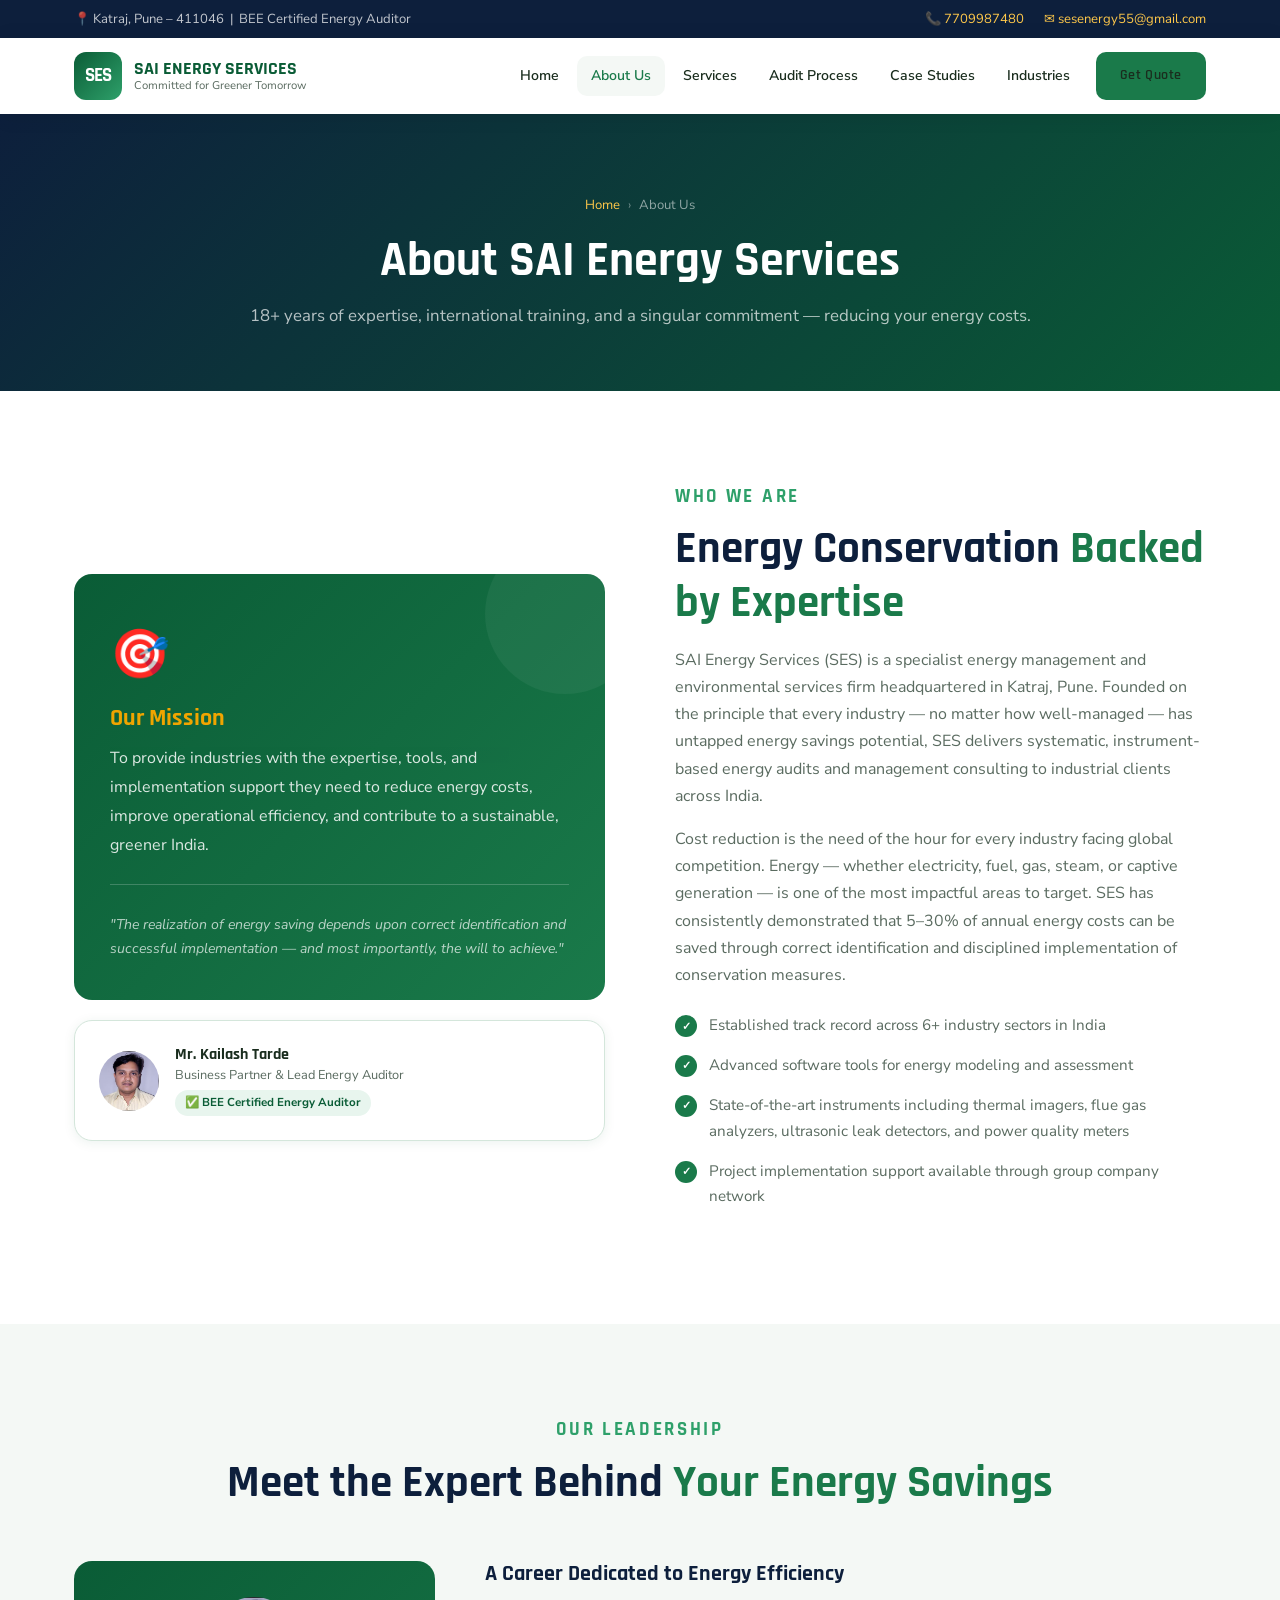
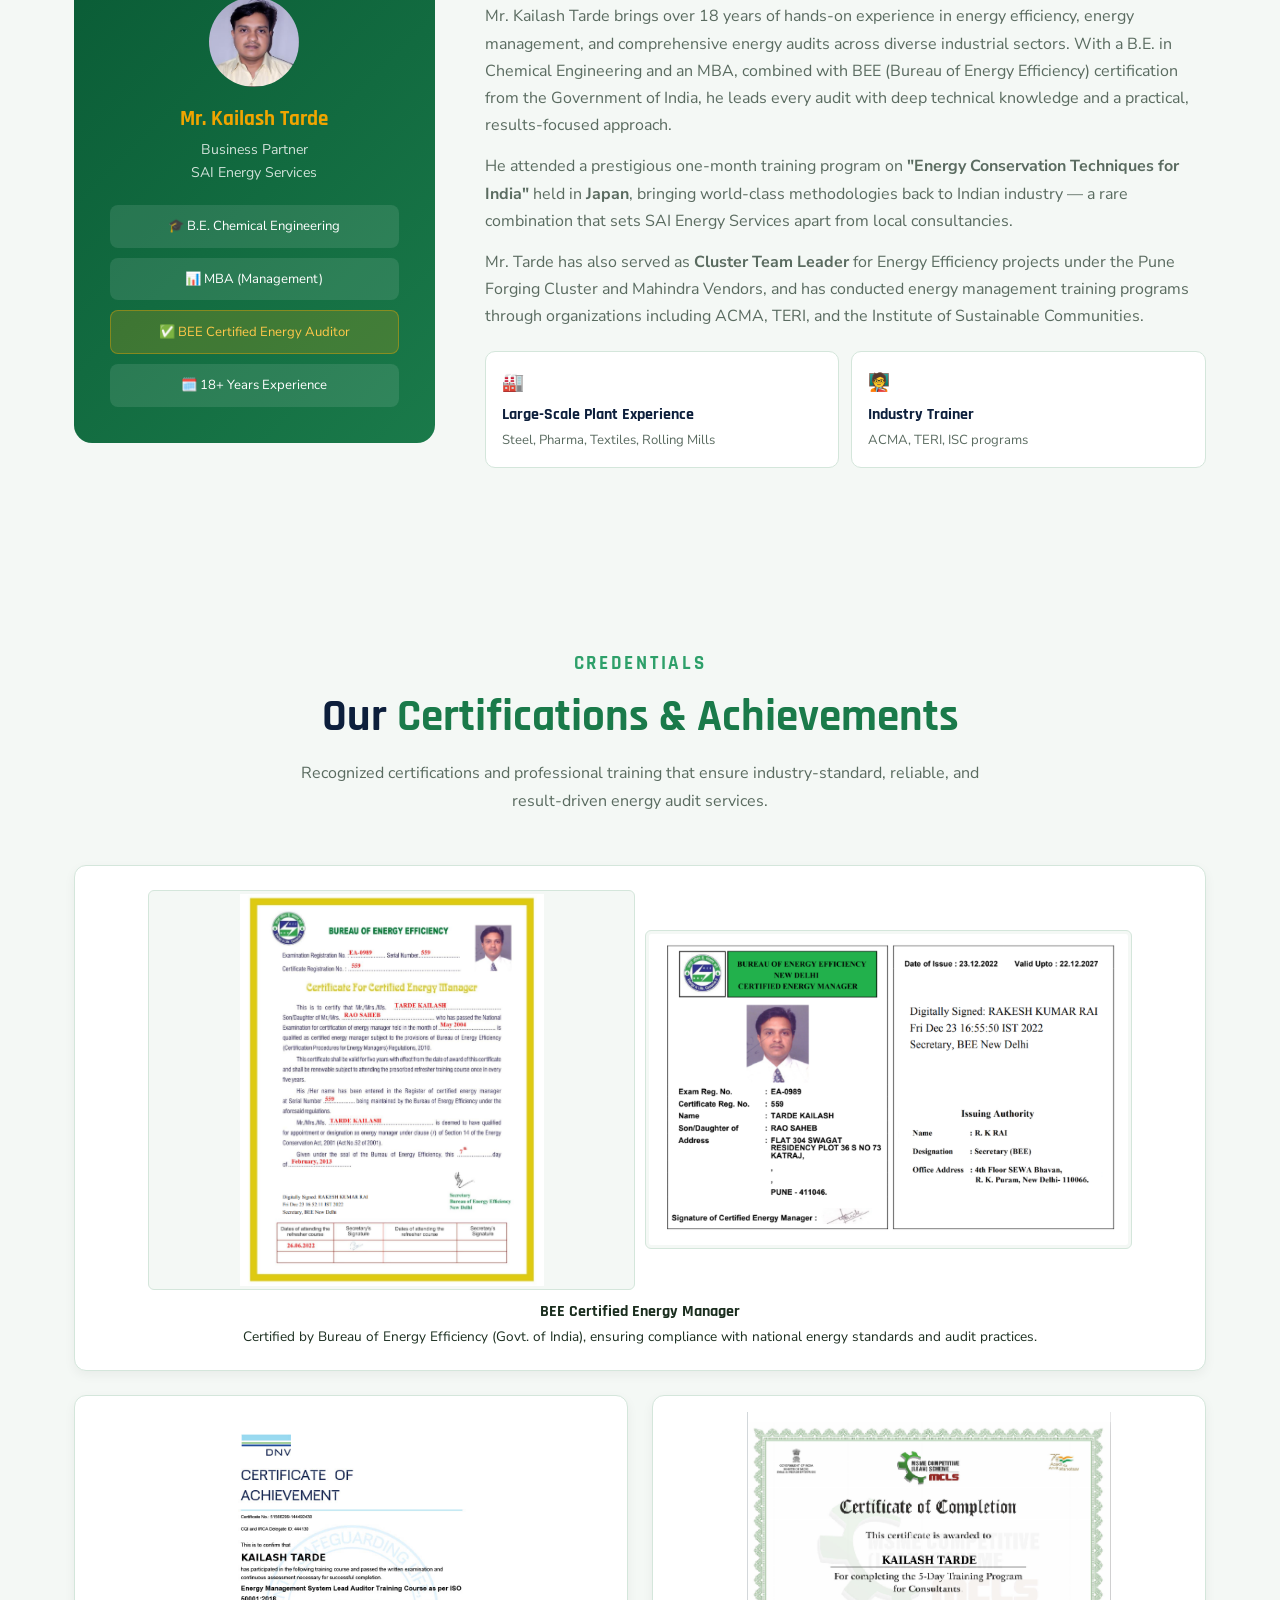
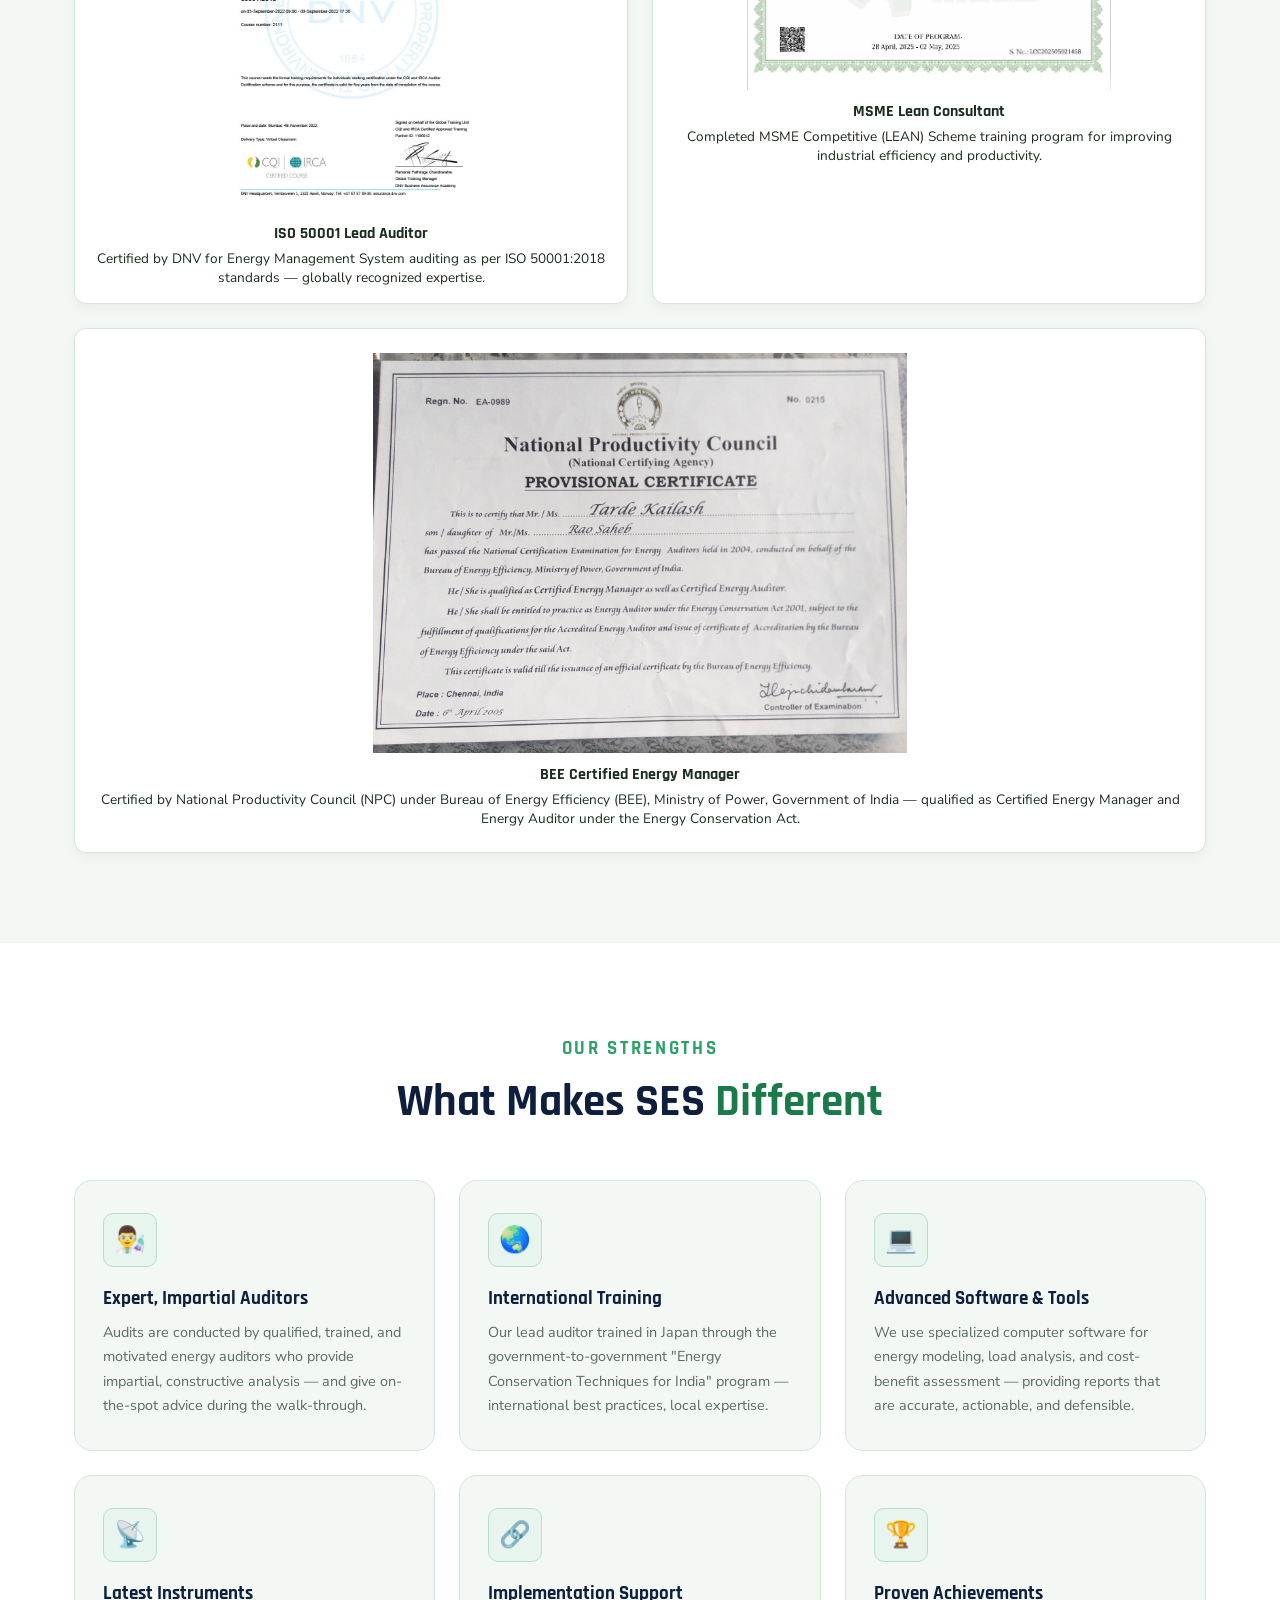
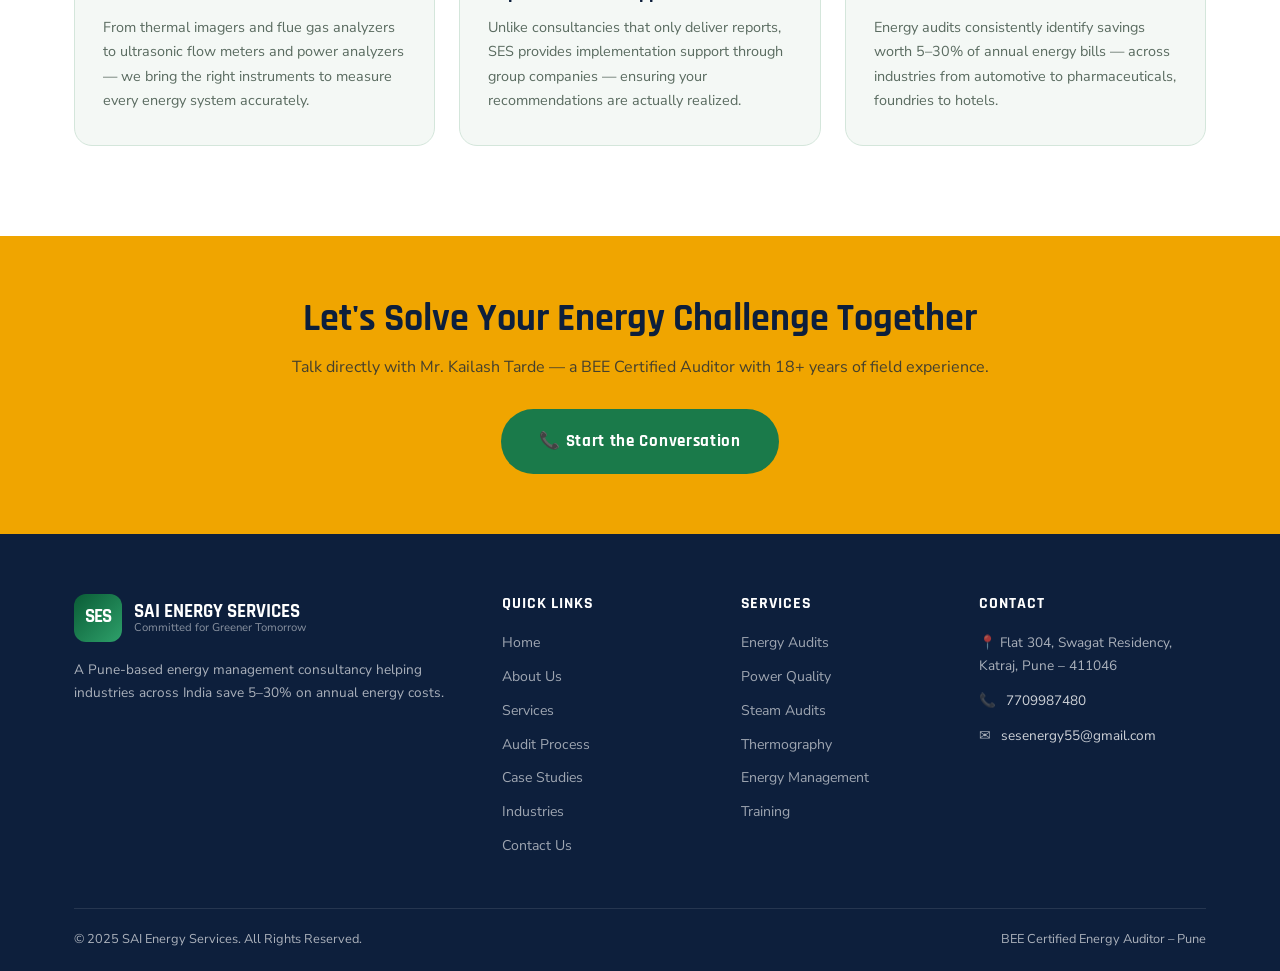
==== about.html @ 8fd8c4b2 "Initial commit - Sai Energy Website" ====
<!doctype html>
<html lang="en">
  <head>
    <meta charset="UTF-8" />
    <meta name="viewport" content="width=device-width, initial-scale=1.0" />
    <title>
      About Us | SAI Energy Services – BEE Certified Energy Auditors, Pune
    </title>
    <meta
      name="description"
      content="Learn about SAI Energy Services — led by BEE Certified Energy Auditor Mr. Kailash Tarde with 18+ years of experience. Expert energy audits for industries in Pune and across India."
    />
    <link rel="stylesheet" href="css/style.css" />
  </head>
  <body>
    <div class="topbar">
      <div class="container">
        <span
          >📍 Katraj, Pune – 411046 &nbsp;|&nbsp; BEE Certified Energy
          Auditor</span
        >
        <div class="topbar-links">
          <a href="tel:7709987480">📞 7709987480</a>
          <a href="mailto:sesenergy55@gmail.com">✉ sesenergy55@gmail.com</a>
        </div>
      </div>
    </div>

    <nav class="navbar">
      <div class="container">
        <a href="index.html" class="logo">
          <div class="logo-icon">SES</div>
          <div class="logo-text">
            <div class="logo-name">SAI ENERGY SERVICES</div>
            <div class="logo-tagline">Committed for Greener Tomorrow</div>
          </div>
        </a>
        <div class="nav-links">
          <a href="index.html">Home</a>
          <a href="about.html" class="active">About Us</a>
          <a href="services.html">Services</a>
          <a href="audit-process.html">Audit Process</a>
          <a href="case-studies.html">Case Studies</a>
          <a href="industries.html">Industries</a>
          <a href="contact.html" class="btn btn-green">Get Quote</a>
        </div>
        <div class="hamburger"><span></span><span></span><span></span></div>
      </div>
    </nav>

    <section class="page-hero">
      <div class="container">
        <div class="breadcrumb">
          <a href="index.html">Home</a> <span>›</span> About Us
        </div>
        <h1>About SAI Energy Services</h1>
        <p>
          18+ years of expertise, international training, and a singular
          commitment — reducing your energy costs.
        </p>
      </div>
    </section>

    <!-- MISSION -->
    <section class="section-pad">
      <div class="container">
        <div class="about-grid">
          <div class="about-visual fade-in">
            <div class="about-main-card">
              <div style="font-size: 3rem; margin-bottom: 8px">🎯</div>
              <h3 style="color: var(--gold); font-size: 1.5rem">Our Mission</h3>
              <p style="margin-top: 12px; line-height: 1.8">
                To provide industries with the expertise, tools, and
                implementation support they need to reduce energy costs, improve
                operational efficiency, and contribute to a sustainable, greener
                India.
              </p>
              <div
                style="
                  margin-top: 24px;
                  padding-top: 20px;
                  border-top: 1px solid rgba(255, 255, 255, 0.2);
                "
              >
                <p style="font-size: 0.88rem; opacity: 0.7; font-style: italic">
                  "The realization of energy saving depends upon correct
                  identification and successful implementation — and most
                  importantly, the will to achieve."
                </p>
              </div>
            </div>
            <div class="about-founder-card" style="margin-top: 20px">
              <div class="founder-avatar">
                <img src="images/kailash.png" alt="Kailash Tarde" />
              </div>
              <div class="founder-info">
                <h4>Mr. Kailash Tarde</h4>
                <p>Business Partner & Lead Energy Auditor</p>
                <div class="founder-cred">✅ BEE Certified Energy Auditor</div>
              </div>
            </div>
          </div>
          <div class="about-text fade-in">
            <div class="eyebrow">Who We Are</div>
            <h2 class="section-title">
              Energy Conservation <span>Backed by Expertise</span>
            </h2>
            <p style="color: var(--text-muted); margin-bottom: 16px">
              SAI Energy Services (SES) is a specialist energy management and
              environmental services firm headquartered in Katraj, Pune. Founded
              on the principle that every industry — no matter how well-managed
              — has untapped energy savings potential, SES delivers systematic,
              instrument-based energy audits and management consulting to
              industrial clients across India.
            </p>
            <p style="color: var(--text-muted); margin-bottom: 24px">
              Cost reduction is the need of the hour for every industry facing
              global competition. Energy — whether electricity, fuel, gas,
              steam, or captive generation — is one of the most impactful areas
              to target. SES has consistently demonstrated that 5–30% of annual
              energy costs can be saved through correct identification and
              disciplined implementation of conservation measures.
            </p>
            <ul class="check-list">
              <li>
                Established track record across 6+ industry sectors in India
              </li>
              <li>
                Advanced software tools for energy modeling and assessment
              </li>
              <li>
                State-of-the-art instruments including thermal imagers, flue gas
                analyzers, ultrasonic leak detectors, and power quality meters
              </li>
              <li>
                Project implementation support available through group company
                network
              </li>
            </ul>
          </div>
        </div>
      </div>
    </section>

    <!-- FOUNDER DEEP DIVE -->
    <section class="section-pad" style="background: var(--off-white)">
      <div class="container">
        <div style="text-align: center; margin-bottom: 50px">
          <div class="eyebrow">Our Leadership</div>
          <h2 class="section-title">
            Meet the Expert Behind <span>Your Energy Savings</span>
          </h2>
        </div>
        <div
          style="
            display: grid;
            grid-template-columns: 1fr 2fr;
            gap: 50px;
            align-items: start;
          "
          class="fade-in"
        >
          <div
            style="
              background: linear-gradient(
                135deg,
                var(--green-dark),
                var(--green-mid)
              );
              border-radius: var(--radius-lg);
              padding: 36px;
              color: #fff;
              text-align: center;
            "
          >
            <div class = "founder-avatar""
              style="
                width: 90px;
                height: 90px;
                border-radius: 50%;
                background: rgba(255, 255, 255, 0.15);
                display: flex;
                align-items: center;
                justify-content: center;
                font-family: &quot;Rajdhani&quot;, sans-serif;
                font-weight: 700;
                font-size: 2.2rem;
                color: #fff;
                margin: 0 auto 20px;
              "
            >
               <img src="images/kailash.png" alt="Kailash Tarde" />
            </div>
            <h3 style="color: var(--gold); font-size: 1.3rem">
              Mr. Kailash Tarde
            </h3>
            <p style="opacity: 0.8; font-size: 0.88rem; margin-top: 6px">
              Business Partner<br />SAI Energy Services
            </p>
            <div
              style="
                margin-top: 20px;
                display: flex;
                flex-direction: column;
                gap: 10px;
              "
            >
              <div
                style="
                  background: rgba(255, 255, 255, 0.1);
                  border-radius: 8px;
                  padding: 10px;
                  font-size: 0.82rem;
                "
              >
                🎓 B.E. Chemical Engineering
              </div>
              <div
                style="
                  background: rgba(255, 255, 255, 0.1);
                  border-radius: 8px;
                  padding: 10px;
                  font-size: 0.82rem;
                "
              >
                📊 MBA (Management)
              </div>
              <div
                style="
                  background: rgba(240, 165, 0, 0.2);
                  border: 1px solid rgba(240, 165, 0, 0.4);
                  border-radius: 8px;
                  padding: 10px;
                  font-size: 0.82rem;
                  color: var(--gold-light);
                "
              >
                ✅ BEE Certified Energy Auditor
              </div>
              <div
                style="
                  background: rgba(255, 255, 255, 0.1);
                  border-radius: 8px;
                  padding: 10px;
                  font-size: 0.82rem;
                "
              >
                🗓️ 18+ Years Experience
              </div>
            </div>
          </div>
          <div>
            <h3
              style="font-size: 1.4rem; color: var(--navy); margin-bottom: 16px"
            >
              A Career Dedicated to Energy Efficiency
            </h3>
            <p style="color: var(--text-muted); margin-bottom: 14px">
              Mr. Kailash Tarde brings over 18 years of hands-on experience in
              energy efficiency, energy management, and comprehensive energy
              audits across diverse industrial sectors. With a B.E. in Chemical
              Engineering and an MBA, combined with BEE (Bureau of Energy
              Efficiency) certification from the Government of India, he leads
              every audit with deep technical knowledge and a practical,
              results-focused approach.
            </p>
            <p style="color: var(--text-muted); margin-bottom: 14px">
              He attended a prestigious one-month training program on
              <strong>"Energy Conservation Techniques for India"</strong> held
              in <strong>Japan</strong>, bringing world-class methodologies back
              to Indian industry — a rare combination that sets SAI Energy
              Services apart from local consultancies.
            </p>
            <p style="color: var(--text-muted); margin-bottom: 20px">
              Mr. Tarde has also served as
              <strong>Cluster Team Leader</strong> for Energy Efficiency
              projects under the Pune Forging Cluster and Mahindra Vendors, and
              has conducted energy management training programs through
              organizations including ACMA, TERI, and the Institute of
              Sustainable Communities.
            </p>
            <div
              style="display: grid; grid-template-columns: 1fr 1fr; gap: 12px"
            >
              <div
                style="
                  background: var(--white);
                  border: 1px solid var(--border);
                  border-radius: var(--radius);
                  padding: 16px;
                "
              >
                <div style="font-size: 1.1rem; margin-bottom: 4px">🏭</div>
                <div
                  style="
                    font-family: &quot;Rajdhani&quot;, sans-serif;
                    font-weight: 700;
                    color: var(--navy);
                  "
                >
                  Large-Scale Plant Experience
                </div>
                <div style="font-size: 0.82rem; color: var(--text-muted)">
                  Steel, Pharma, Textiles, Rolling Mills
                </div>
              </div>
              <div
                style="
                  background: var(--white);
                  border: 1px solid var(--border);
                  border-radius: var(--radius);
                  padding: 16px;
                "
              >
                <div style="font-size: 1.1rem; margin-bottom: 4px">🧑‍🏫</div>
                <div
                  style="
                    font-family: &quot;Rajdhani&quot;, sans-serif;
                    font-weight: 700;
                    color: var(--navy);
                  "
                >
                  Industry Trainer
                </div>
                <div style="font-size: 0.82rem; color: var(--text-muted)">
                  ACMA, TERI, ISC programs
                </div>
              </div>
            </div>
          </div>
        </div>
      </div>
    </section>

    <!-- CERTIFICATIONS -->
  <section class="section-pad" style="background: var(--off-white)">
  <div class="container">
    <div style="text-align: center; margin-bottom: 50px">
      <div class="eyebrow">Credentials</div>
      <h2 class="section-title">
        Our <span>Certifications & Achievements</span>
      </h2>
      <p style="color: var(--text-muted); max-width: 700px; margin: auto">
        Recognized certifications and professional training that ensure
        industry-standard, reliable, and result-driven energy audit services.
      </p>
    </div>

    <div class="cert-grid">
      
      <!-- BEE CERTIFICATE -->
      <div class="cert-card featured fade-in">
         <div class="cert-images">
            <img src="images/bee-certificate.png" alt="BEE Certificate" />
            <img src="images/bee-id.png" alt="BEE ID Card" />
          </div>
        <h3>BEE Certified Energy Manager</h3>
        <p>
          Certified by Bureau of Energy Efficiency (Govt. of India), ensuring
          compliance with national energy standards and audit practices.
        </p>
      </div>

      <!-- DNV CERTIFICATE -->
      <div class="cert-card fade-in">
        <img src="images/dnv-certificate.jpg" alt="DNV Certificate" />
        <h3>ISO 50001 Lead Auditor</h3>
        <p>
          Certified by DNV for Energy Management System auditing as per ISO
          50001:2018 standards — globally recognized expertise.
        </p>
      </div>

      <!-- MSME CERTIFICATE -->
      <div class="cert-card fade-in">
        <img src="images/msme-certificate.png" alt="MSME Certificate" />
        <h3>MSME Lean Consultant</h3>
        <p>
          Completed MSME Competitive (LEAN) Scheme training program for
          improving industrial efficiency and productivity.
        </p>
      </div>

      <!-- BEE / NPC CERTIFICATE -->
<div class="cert-card fade-in featured">
  <img src="images/npc-certificate.jpg" alt="BEE Certified Energy Manager Certificate" />
  
  <h3>BEE Certified Energy Manager</h3>
  
  <p>
    Certified by National Productivity Council (NPC) under Bureau of Energy Efficiency (BEE), 
    Ministry of Power, Government of India — qualified as Certified Energy Manager 
    and Energy Auditor under the Energy Conservation Act.
  </p>
</div>

    </div>
  </div>
</section>

    <!-- STRENGTHS -->
    <section class="section-pad">
      <div class="container">
        <div style="text-align: center; margin-bottom: 50px">
          <div class="eyebrow">Our Strengths</div>
          <h2 class="section-title">What Makes SES <span>Different</span></h2>
        </div>
        <div class="services-grid" style="background: transparent">
          <div
            class="service-card fade-in"
            style="background: var(--off-white); border-color: var(--border)"
          >
            <div
              class="service-icon"
              style="background: #e8f5ee; border-color: #b8ddc8"
            >
              👨‍🔬
            </div>
            <h3 style="color: var(--navy)">Expert, Impartial Auditors</h3>
            <p style="color: var(--text-muted)">
              Audits are conducted by qualified, trained, and motivated energy
              auditors who provide impartial, constructive analysis — and give
              on-the-spot advice during the walk-through.
            </p>
          </div>
          <div
            class="service-card fade-in"
            style="background: var(--off-white); border-color: var(--border)"
          >
            <div
              class="service-icon"
              style="background: #e8f5ee; border-color: #b8ddc8"
            >
              🌏
            </div>
            <h3 style="color: var(--navy)">International Training</h3>
            <p style="color: var(--text-muted)">
              Our lead auditor trained in Japan through the
              government-to-government "Energy Conservation Techniques for
              India" program — international best practices, local expertise.
            </p>
          </div>
          <div
            class="service-card fade-in"
            style="background: var(--off-white); border-color: var(--border)"
          >
            <div
              class="service-icon"
              style="background: #e8f5ee; border-color: #b8ddc8"
            >
              💻
            </div>
            <h3 style="color: var(--navy)">Advanced Software & Tools</h3>
            <p style="color: var(--text-muted)">
              We use specialized computer software for energy modeling, load
              analysis, and cost-benefit assessment — providing reports that are
              accurate, actionable, and defensible.
            </p>
          </div>
          <div
            class="service-card fade-in"
            style="background: var(--off-white); border-color: var(--border)"
          >
            <div
              class="service-icon"
              style="background: #e8f5ee; border-color: #b8ddc8"
            >
              📡
            </div>
            <h3 style="color: var(--navy)">Latest Instruments</h3>
            <p style="color: var(--text-muted)">
              From thermal imagers and flue gas analyzers to ultrasonic flow
              meters and power analyzers — we bring the right instruments to
              measure every energy system accurately.
            </p>
          </div>
          <div
            class="service-card fade-in"
            style="background: var(--off-white); border-color: var(--border)"
          >
            <div
              class="service-icon"
              style="background: #e8f5ee; border-color: #b8ddc8"
            >
              🔗
            </div>
            <h3 style="color: var(--navy)">Implementation Support</h3>
            <p style="color: var(--text-muted)">
              Unlike consultancies that only deliver reports, SES provides
              implementation support through group companies — ensuring your
              recommendations are actually realized.
            </p>
          </div>
          <div
            class="service-card fade-in"
            style="background: var(--off-white); border-color: var(--border)"
          >
            <div
              class="service-icon"
              style="background: #e8f5ee; border-color: #b8ddc8"
            >
              🏆
            </div>
            <h3 style="color: var(--navy)">Proven Achievements</h3>
            <p style="color: var(--text-muted)">
              Energy audits consistently identify savings worth 5–30% of annual
              energy bills — across industries from automotive to
              pharmaceuticals, foundries to hotels.
            </p>
          </div>
        </div>
      </div>
    </section>

    <!-- CTA -->
    <section style="background: var(--gold); padding: 60px 0">
      <div class="container" style="text-align: center">
        <h2
          style="
            font-size: clamp(1.6rem, 4vw, 2.4rem);
            color: var(--navy);
            margin-bottom: 12px;
          "
        >
          Let's Solve Your Energy Challenge Together
        </h2>
        <p style="color: var(--navy); opacity: 0.75; margin-bottom: 28px">
          Talk directly with Mr. Kailash Tarde — a BEE Certified Auditor with
          18+ years of field experience.
        </p>
        <a
          href="contact.html"
          class="btn btn-green"
          style="font-size: 1.05rem; padding: 16px 36px"
          >📞 Start the Conversation</a
        >
      </div>
    </section>

    <footer class="footer">
      <div class="container">
        <div class="footer-grid">
          <div class="footer-brand">
            <div class="logo">
              <div class="logo-icon">SES</div>
              <div class="logo-text">
                <div class="logo-name">SAI ENERGY SERVICES</div>
                <div class="logo-tagline">Committed for Greener Tomorrow</div>
              </div>
            </div>
            <p style="margin-top: 16px">
              A Pune-based energy management consultancy helping industries
              across India save 5–30% on annual energy costs.
            </p>
          </div>
          <div class="footer-col">
            <h4>Quick Links</h4>
            <div class="footer-links">
              <a href="index.html">Home</a><a href="about.html">About Us</a
              ><a href="services.html">Services</a
              ><a href="audit-process.html">Audit Process</a
              ><a href="case-studies.html">Case Studies</a
              ><a href="industries.html">Industries</a
              ><a href="contact.html">Contact Us</a>
            </div>
          </div>
          <div class="footer-col">
            <h4>Services</h4>
            <div class="footer-links">
              <a href="services.html">Energy Audits</a
              ><a href="services.html">Power Quality</a
              ><a href="services.html">Steam Audits</a
              ><a href="services.html">Thermography</a
              ><a href="services.html">Energy Management</a
              ><a href="services.html">Training</a>
            </div>
          </div>
          <div class="footer-col">
            <h4>Contact</h4>
            <div class="footer-contact-item">
              📍 Flat 304, Swagat Residency, Katraj, Pune – 411046
            </div>
            <div class="footer-contact-item">
              📞 <a href="tel:7709987480">7709987480</a>
            </div>
            <div class="footer-contact-item">
              ✉ <a href="mailto:sesenergy55@gmail.com">sesenergy55@gmail.com</a>
            </div>
          </div>
        </div>
        <div class="footer-bottom">
          <span>© 2025 SAI Energy Services. All Rights Reserved.</span
          ><span>BEE Certified Energy Auditor – Pune</span>
        </div>
      </div>
    </footer>

    <script src="js/main.js"></script>
  </body>
</html>
---- css/style.css ----
/* =============================================
   SAI ENERGY SERVICES - Main Stylesheet
   ============================================= */

@import url("https://fonts.googleapis.com/css2?family=Rajdhani:wght@400;500;600;700&family=Nunito+Sans:wght@300;400;600;700&display=swap");

:root {
  --green-dark: #0a5c36;
  --green-mid: #1a7a4a;
  --green-light: #2ea06a;
  --gold: #f0a500;
  --gold-light: #ffc84a;
  --navy: #0d1f3c;
  --white: #ffffff;
  --off-white: #f4f8f5;
  --text-dark: #1a2d1e;
  --text-muted: #5a6b60;
  --border: #d4e6db;
  --shadow-sm: 0 2px 12px rgba(10, 92, 54, 0.08);
  --shadow-md: 0 6px 30px rgba(10, 92, 54, 0.14);
  --shadow-lg: 0 16px 60px rgba(10, 92, 54, 0.18);
  --radius: 10px;
  --radius-lg: 18px;
  --transition: all 0.3s ease;
}

*,
*::before,
*::after {
  box-sizing: border-box;
  margin: 0;
  padding: 0;
}

html {
  scroll-behavior: smooth;
  font-size: 16px;
}

body {
  font-family: "Nunito Sans", sans-serif;
  color: var(--text-dark);
  background: var(--white);
  line-height: 1.7;
  overflow-x: hidden;
}

h1,
h2,
h3,
h4,
h5 {
  font-family: "Rajdhani", sans-serif;
  line-height: 1.2;
  font-weight: 700;
}

a {
  text-decoration: none;
  color: inherit;
  transition: var(--transition);
}
img {
  max-width: 100%;
}
ul {
  list-style: none;
}

.container {
  max-width: 1180px;
  margin: 0 auto;
  padding: 0 24px;
}
.section-pad {
  padding: 90px 0;
}
.section-pad-sm {
  padding: 60px 0;
}

/* ── SECTION LABELS ── */
.eyebrow {
  display: inline-block;
  font-family: "Rajdhani", sans-serif;
  font-size: 1.2rem;
  font-weight: 700;
  letter-spacing: 0.14em;
  text-transform: uppercase;
  color: var(--green-light);
  margin-bottom: 10px;
}

.section-title {
  font-size: clamp(1.9rem, 4vw, 2.8rem);
  color: var(--navy);
  margin-bottom: 16px;
}

.section-title span {
  color: var(--green-mid);
}
.section-sub {
  color: var(--text-muted);
  font-size: 1.05rem;
  max-width: 640px;
}

/* ── BUTTONS ── */
.btn {
  display: inline-flex;
  align-items: center;
  gap: 8px;
  padding: 14px 30px;
  border-radius: 50px;
  font-family: "Rajdhani", sans-serif;
  font-weight: 700;
  font-size: 1rem;
  letter-spacing: 0.04em;
  cursor: pointer;
  transition: var(--transition);
  border: 2px solid transparent;
}

.btn-primary {
  background: var(--gold);
  color: var(--navy);
}
.btn-primary:hover {
  background: var(--gold-light);
  transform: translateY(-2px);
  box-shadow: 0 8px 24px rgba(240, 165, 0, 0.35);
}

.btn-outline {
  background: transparent;
  border-color: var(--white);
  color: var(--white);
}
.btn-outline:hover {
  background: var(--white);
  color: var(--green-dark);
}

.btn-green {
  background: var(--green-mid);
  color: var(--white);
}
.btn-green:hover {
  background: var(--green-dark);
  transform: translateY(-2px);
  box-shadow: var(--shadow-md);
}

/* ── TOPBAR ── */
.topbar {
  background: var(--navy);
  color: rgba(255, 255, 255, 0.75);
  font-size: 0.82rem;
  padding: 8px 0;
}
.topbar .container {
  display: flex;
  justify-content: space-between;
  align-items: center;
  flex-wrap: wrap;
  gap: 8px;
}
.topbar a {
  color: var(--gold-light);
}
.topbar a:hover {
  color: var(--white);
}
.topbar-links {
  display: flex;
  gap: 20px;
}

/* ── NAVBAR ── */
.navbar {
  background: var(--white);
  box-shadow: 0 2px 20px rgba(0, 0, 0, 0.08);
  position: sticky;
  top: 0;
  z-index: 1000;
}
.navbar .container {
  display: flex;
  align-items: center;
  justify-content: space-between;
  padding-top: 14px;
  padding-bottom: 14px;
}
.logo {
  display: flex;
  align-items: center;
  gap: 12px;
}
.logo-icon {
  width: 48px;
  height: 48px;
  background: linear-gradient(135deg, var(--green-dark), var(--green-light));
  border-radius: 12px;
  display: flex;
  align-items: center;
  justify-content: center;
  font-family: "Rajdhani", sans-serif;
  font-weight: 700;
  font-size: 1.2rem;
  color: var(--white);
  letter-spacing: -1px;
}
.logo-text {
  line-height: 1.1;
}
.logo-name {
  font-family: "Rajdhani", sans-serif;
  font-weight: 700;
  font-size: 1.1rem;
  color: var(--green-dark);
}
.logo-tagline {
  font-size: 0.7rem;
  color: var(--text-muted);
}

.nav-links {
  display: flex;
  align-items: center;
  gap: 4px;
}
.nav-links a {
  padding: 8px 14px;
  border-radius: var(--radius);
  font-weight: 600;
  font-size: 0.88rem;
  color: var(--text-dark);
}
.nav-links a:hover,
.nav-links a.active {
  color: var(--green-mid);
  background: var(--off-white);
}
.nav-links .btn {
  padding: 10px 22px;
  font-size: 0.88rem;
  margin-left: 8px;
}

.hamburger {
  display: none;
  flex-direction: column;
  gap: 5px;
  cursor: pointer;
  padding: 6px;
}
.hamburger span {
  display: block;
  width: 24px;
  height: 2px;
  background: var(--text-dark);
  border-radius: 2px;
  transition: var(--transition);
}

/* ── HERO ── */
.hero {
  position: relative;
  min-height: 92vh;
  display: flex;
  align-items: center;
  overflow: hidden;
  background: linear-gradient(
    135deg,
    var(--navy) 0%,
    #0d3320 50%,
    var(--green-dark) 100%
  );
}

.hero-bg-pattern {
  position: absolute;
  inset: 0;
  background-image:
    radial-gradient(
      circle at 20% 50%,
      rgba(46, 160, 106, 0.15) 0%,
      transparent 60%
    ),
    radial-gradient(
      circle at 80% 20%,
      rgba(240, 165, 0, 0.08) 0%,
      transparent 50%
    );
}

.hero-grid {
  position: absolute;
  inset: 0;
  background-image:
    linear-gradient(rgba(255, 255, 255, 0.03) 1px, transparent 1px),
    linear-gradient(90deg, rgba(255, 255, 255, 0.03) 1px, transparent 1px);
  background-size: 60px 60px;
}

.hero-content {
  position: relative;
  z-index: 2;
  display: grid;
  grid-template-columns: 1fr 1fr;
  align-items: center;
  gap: 60px;
  padding: 80px 0 60px;
}

.hero-badge {
  display: inline-flex;
  align-items: center;
  gap: 8px;
  background: rgba(240, 165, 0, 0.15);
  border: 1px solid rgba(240, 165, 0, 0.3);
  color: var(--gold-light);
  padding: 6px 16px;
  border-radius: 50px;
  font-size: 0.78rem;
  font-weight: 700;
  letter-spacing: 0.1em;
  text-transform: uppercase;
  margin-bottom: 24px;
}
.hero-badge::before {
  content: "⚡";
  font-size: 0.9rem;
}

.hero h1 {
  font-size: clamp(2.4rem, 5.5vw, 4rem);
  color: var(--white);
  margin-bottom: 20px;
}
.hero h1 .highlight {
  color: var(--gold);
}

.hero p {
  color: rgba(255, 255, 255, 0.75);
  font-size: 1.1rem;
  margin-bottom: 36px;
  max-width: 500px;
}

.hero-actions {
  display: flex;
  gap: 14px;
  flex-wrap: wrap;
  margin-bottom: 50px;
}

.hero-stats {
  display: flex;
  gap: 30px;
  flex-wrap: wrap;
}
.hero-stat {
  text-align: center;
}
.hero-stat .num {
  font-family: "Rajdhani", sans-serif;
  font-size: 2rem;
  font-weight: 700;
  color: var(--gold);
}
.hero-stat .label {
  font-size: 0.75rem;
  color: rgba(255, 255, 255, 0.6);
  text-transform: uppercase;
  letter-spacing: 0.05em;
}

.hero-visual {
  display: flex;
  justify-content: center;
  align-items: center;
}

.hero-card-stack {
  position: relative;
  width: 100%;
  max-width: 420px;
}

.energy-card {
  background: rgba(255, 255, 255, 0.07);
  backdrop-filter: blur(12px);
  border: 1px solid rgba(255, 255, 255, 0.12);
  border-radius: var(--radius-lg);
  padding: 28px;
  color: var(--white);
}

.energy-card h3 {
  font-size: 1.1rem;
  color: var(--gold-light);
  margin-bottom: 20px;
  display: flex;
  align-items: center;
  gap: 8px;
}

.energy-bar-item {
  margin-bottom: 14px;
}
.energy-bar-label {
  display: flex;
  justify-content: space-between;
  font-size: 0.82rem;
  color: rgba(255, 255, 255, 0.75);
  margin-bottom: 6px;
}
.energy-bar-track {
  height: 8px;
  background: rgba(255, 255, 255, 0.1);
  border-radius: 4px;
  overflow: hidden;
}
.energy-bar-fill {
  height: 100%;
  border-radius: 4px;
  animation: fillBar 1.5s ease forwards;
}
@keyframes fillBar {
  from {
    width: 0;
  }
}
.fill-elec {
  background: linear-gradient(90deg, var(--green-light), var(--gold));
  width: 59%;
}
.fill-fo {
  background: linear-gradient(90deg, #f07000, #f0a500);
  width: 23%;
}
.fill-diesel {
  background: linear-gradient(90deg, #4a90e2, #6bc7f7);
  width: 18%;
}

.savings-pill {
  display: inline-flex;
  align-items: center;
  gap: 6px;
  background: rgba(46, 160, 106, 0.25);
  border: 1px solid rgba(46, 160, 106, 0.4);
  color: #7dffc0;
  padding: 8px 16px;
  border-radius: 50px;
  font-size: 0.82rem;
  font-weight: 600;
  margin-top: 16px;
}

.floating-badge {
  position: absolute;
  background: var(--white);
  border-radius: var(--radius);
  padding: 12px 16px;
  box-shadow: var(--shadow-md);
  display: flex;
  align-items: center;
  gap: 10px;
  font-size: 0.8rem;
  font-weight: 600;
  color: var(--text-dark);
  animation: float 3s ease-in-out infinite;
}
@keyframes float {
  0%,
  100% {
    transform: translateY(0);
  }
  50% {
    transform: translateY(-8px);
  }
}
.floating-badge .icon {
  font-size: 1.4rem;
}
.floating-badge-top {
  top: -20px;
  right: -20px;
  animation-delay: 0.5s;
}
.floating-badge-bot {
  bottom: -20px;
  left: -20px;
}

/* ── TRUST BAR ── */
.trust-bar {
  background: var(--off-white);
  border-top: 3px solid var(--green-light);
  padding: 28px 0;
}
.trust-bar .container {
  display: flex;
  align-items: center;
  justify-content: space-around;
  flex-wrap: wrap;
  gap: 20px;
}
.trust-item {
  display: flex;
  align-items: center;
  gap: 10px;
  font-size: 0.88rem;
  color: var(--text-muted);
  font-weight: 600;
}
.trust-icon {
  font-size: 1.4rem;
}

/* ── ABOUT ── */
.about-grid {
  display: grid;
  grid-template-columns: 1fr 1fr;
  gap: 70px;
  align-items: center;
}
.about-visual {
  position: relative;
}
.about-main-card {
  background: linear-gradient(135deg, var(--green-dark), var(--green-mid));
  border-radius: var(--radius-lg);
  padding: 40px 36px;
  color: var(--white);
  position: relative;
  overflow: hidden;
}
.about-main-card::before {
  content: "";
  position: absolute;
  top: -40px;
  right: -40px;
  width: 160px;
  height: 160px;
  background: rgba(255, 255, 255, 0.05);
  border-radius: 50%;
}
.about-main-card .big-num {
  font-family: "Rajdhani", sans-serif;
  font-size: 4.5rem;
  font-weight: 700;
  color: var(--gold);
  line-height: 1;
}
.about-main-card p {
  margin-top: 8px;
  opacity: 0.85;
}

.about-founder-card {
  background: var(--white);
  border: 1px solid var(--border);
  border-radius: var(--radius-lg);
  padding: 24px;
  margin-top: 20px;
  box-shadow: var(--shadow-sm);
  display: flex;
  align-items: center;
  gap: 16px;
}
.founder-avatar {
  width: 60px;
  height: 60px;
  border-radius: 50%;
  background: linear-gradient(135deg, var(--green-dark), var(--green-light));
  display: flex;
  align-items: center;
  justify-content: center;
  font-family: "Rajdhani", sans-serif;
  font-weight: 700;
  font-size: 1.4rem;
  color: var(--white);
  flex-shrink: 0;
  overflow: hidden;
}
.founder-avatar img {
  width: 100%;
  height: 100%;
  object-fit: cover;
}
.founder-info h4 {
  font-family: "Rajdhani", sans-serif;
  font-size: 1rem;
  color: var(--text-dark);
}
.founder-info p {
  font-size: 0.8rem;
  color: var(--text-muted);
}
.founder-cred {
  display: inline-flex;
  align-items: center;
  gap: 4px;
  background: #e8f5ee;
  color: var(--green-dark);
  font-size: 0.72rem;
  font-weight: 700;
  padding: 3px 10px;
  border-radius: 50px;
  margin-top: 4px;
}

.about-text .check-list {
  margin: 24px 0;
}
.check-list li {
  display: flex;
  align-items: flex-start;
  gap: 12px;
  margin-bottom: 14px;
  font-size: 0.95rem;
  color: var(--text-muted);
}
.check-list li::before {
  content: "✓";
  width: 22px;
  height: 22px;
  min-width: 22px;
  border-radius: 50%;
  background: var(--green-mid);
  color: var(--white);
  display: flex;
  align-items: center;
  justify-content: center;
  font-size: 0.7rem;
  font-weight: 700;
  margin-top: 2px;
}

/* ── SERVICES ── */
.services-section {
  background: var(--navy);
}
.services-section .section-title {
  color: var(--white);
}
.services-section .section-sub {
  color: rgba(255, 255, 255, 0.6);
}
.services-section .eyebrow {
  color: var(--gold-light);
}

.services-grid {
  display: grid;
  grid-template-columns: repeat(3, 1fr);
  gap: 24px;
  margin-top: 50px;
}

.service-card {
  background: rgba(255, 255, 255, 0.05);
  border: 1px solid rgba(255, 255, 255, 0.1);
  border-radius: var(--radius-lg);
  padding: 32px 28px;
  transition: var(--transition);
  cursor: default;
  position: relative;
  overflow: hidden;
  padding-bottom: 32px;
}
.service-card::after {
  content: "";
  position: absolute;
  bottom: 0;
  left: 0;
  right: 0;
  height: 3px;
  background: linear-gradient(90deg, var(--green-light), var(--gold));
  transform: scaleX(0);
  transition: var(--transition);
}
.service-card:hover {
  background: rgba(255, 255, 255, 0.09);
  transform: translateY(-5px);
}
.service-card:hover::after {
  transform: scaleX(1);
}

.service-icon {
  width: 54px;
  height: 54px;
  background: rgba(46, 160, 106, 0.15);
  border: 1px solid rgba(46, 160, 106, 0.3);
  border-radius: var(--radius);
  display: flex;
  align-items: center;
  justify-content: center;
  font-size: 1.6rem;
  margin-bottom: 20px;
}
.service-card h3 {
  font-size: 1.2rem;
  color: var(--white);
  margin-bottom: 10px;
}
.service-card p {
  color: rgba(255, 255, 255, 0.6);
  font-size: 0.9rem;
}
.service-link {
  display: inline-flex;
  align-items: center;
  gap: 6px;
  color: var(--gold-light);
  font-size: 0.82rem;
  font-weight: 700;
  margin-top: 18px;
}
.service-link:hover {
  gap: 10px;
}

/* ── AUDIT PROCESS ── */
.process-section {
  background: var(--off-white);
}
.process-steps {
  display: grid;
  grid-template-columns: repeat(3, 1fr);
  gap: 28px;
  margin-top: 50px;
}
.process-step {
  background: var(--white);
  border-radius: var(--radius-lg);
  padding: 32px 24px;
  position: relative;
  box-shadow: var(--shadow-sm);
  border-top: 4px solid var(--border);
  transition: var(--transition);
}
.process-step:hover {
  box-shadow: var(--shadow-md);
  border-top-color: var(--green-mid);
}
.step-num {
  position: absolute;
  top: -16px;
  left: 24px;
  width: 34px;
  height: 34px;
  background: var(--green-mid);
  color: var(--white);
  border-radius: 50%;
  display: flex;
  align-items: center;
  justify-content: center;
  font-family: "Rajdhani", sans-serif;
  font-weight: 700;
  font-size: 0.95rem;
}
.process-step h3 {
  font-size: 1.1rem;
  color: var(--navy);
  margin: 10px 0 10px;
}
.process-step p {
  color: var(--text-muted);
  font-size: 0.88rem;
}

/* ── CASE STUDIES ── */
.case-study-hero {
  background: linear-gradient(135deg, #0d1f3c, #0a3d20);
  border-radius: var(--radius-lg);
  padding: 50px 44px;
  color: var(--white);
  margin-bottom: 40px;
  position: relative;
  overflow: hidden;
}
.case-study-hero::before {
  content: "₹";
  position: absolute;
  right: 40px;
  top: 20px;
  font-family: "Rajdhani", sans-serif;
  font-size: 15rem;
  font-weight: 700;
  color: rgba(240, 165, 0, 0.05);
  line-height: 1;
}
.cs-top {
  display: grid;
  grid-template-columns: 1fr auto;
  gap: 40px;
  align-items: start;
  margin-bottom: 40px;
}
.cs-top h3 {
  font-size: 1.6rem;
  color: var(--gold);
  margin-bottom: 8px;
}
.cs-top p {
  color: rgba(255, 255, 255, 0.7);
  font-size: 0.95rem;
}
.cs-mega-stat {
  text-align: right;
}
.cs-mega-num {
  font-family: "Rajdhani", sans-serif;
  font-size: 3.5rem;
  font-weight: 700;
  color: var(--gold);
  line-height: 1;
}
.cs-mega-label {
  color: rgba(255, 255, 255, 0.6);
  font-size: 0.82rem;
}

.cs-energy-table {
  width: 100%;
  border-collapse: collapse;
}
.cs-energy-table th {
  text-align: left;
  padding: 10px 16px;
  background: rgba(255, 255, 255, 0.08);
  color: var(--gold-light);
  font-family: "Rajdhani", sans-serif;
  font-size: 0.82rem;
  letter-spacing: 0.05em;
  text-transform: uppercase;
}
.cs-energy-table td {
  padding: 10px 16px;
  color: rgba(255, 255, 255, 0.8);
  font-size: 0.88rem;
  border-bottom: 1px solid rgba(255, 255, 255, 0.07);
}
.cs-energy-table tr:last-child td {
  color: var(--white);
  font-weight: 700;
  background: rgba(46, 160, 106, 0.15);
}

.recommendations-grid {
  display: grid;
  grid-template-columns: repeat(2, 1fr);
  gap: 16px;
  margin-top: 30px;
}
.rec-card {
  background: var(--white);
  border: 1px solid var(--border);
  border-radius: var(--radius);
  padding: 20px;
  position: relative;
  overflow: hidden;
  transition: var(--transition);
}
.rec-card:hover {
  box-shadow: var(--shadow-sm);
}
.rec-card::before {
  content: "";
  position: absolute;
  left: 0;
  top: 0;
  bottom: 0;
  width: 4px;
  background: var(--green-mid);
}
.rec-card h4 {
  font-size: 0.92rem;
  color: var(--text-dark);
  margin-bottom: 8px;
}
.rec-row {
  display: flex;
  justify-content: space-between;
  align-items: center;
  flex-wrap: wrap;
  gap: 8px;
  margin-top: 10px;
}
.saving-tag {
  background: #e8f5ee;
  color: var(--green-dark);
  font-size: 0.78rem;
  font-weight: 700;
  padding: 3px 12px;
  border-radius: 50px;
}
.payback-tag {
  color: var(--text-muted);
  font-size: 0.78rem;
}

/* ── INDUSTRIES ── */
.industries-section {
  background: var(--off-white);
}
.industries-grid {
  display: grid;
  grid-template-columns: repeat(4, 1fr);
  gap: 20px;
  margin-top: 50px;
}
.industry-card {
  background: var(--white);
  border-radius: var(--radius-lg);
  padding: 28px 20px;
  text-align: center;
  box-shadow: var(--shadow-sm);
  transition: var(--transition);
  border: 1px solid var(--border);
}
.industry-card:hover {
  transform: translateY(-5px);
  box-shadow: var(--shadow-md);
  border-color: var(--green-light);
}
.industry-icon {
  font-size: 2.4rem;
  margin-bottom: 14px;
}
.industry-card h4 {
  font-size: 1rem;
  color: var(--navy);
  margin-bottom: 6px;
}
.industry-card p {
  font-size: 0.8rem;
  color: var(--text-muted);
}

/* ── WHY CHOOSE US ── */
.why-section {
  background: linear-gradient(135deg, var(--green-dark) 0%, #0d3a1f 100%);
  color: var(--white);
}
.why-section .section-title {
  color: var(--white);
}
.why-section .eyebrow {
  color: var(--gold-light);
}

.why-grid {
  display: grid;
  grid-template-columns: 1fr 1fr;
  gap: 60px;
  align-items: center;
  margin-top: 50px;
}
.why-points {
  display: flex;
  flex-direction: column;
  gap: 20px;
}
.why-point {
  display: flex;
  gap: 16px;
  align-items: flex-start;
}
.why-point-icon {
  width: 48px;
  height: 48px;
  min-width: 48px;
  background: rgba(255, 255, 255, 0.1);
  border-radius: var(--radius);
  display: flex;
  align-items: center;
  justify-content: center;
  font-size: 1.3rem;
}
.why-point-text h4 {
  font-size: 1.05rem;
  color: var(--gold-light);
  margin-bottom: 4px;
}
.why-point-text p {
  color: rgba(255, 255, 255, 0.65);
  font-size: 0.88rem;
}

.why-results {
  display: grid;
  grid-template-columns: 1fr 1fr;
  gap: 16px;
}
.result-card {
  background: rgba(255, 255, 255, 0.08);
  border: 1px solid rgba(255, 255, 255, 0.12);
  border-radius: var(--radius-lg);
  padding: 28px 20px;
  text-align: center;
}
.result-num {
  font-family: "Rajdhani", sans-serif;
  font-size: 2.8rem;
  font-weight: 700;
  color: var(--gold);
  line-height: 1;
}
.result-label {
  font-size: 0.78rem;
  color: rgba(255, 255, 255, 0.6);
  margin-top: 6px;
}

/* ── CONTACT ── */
.contact-section {
  background: var(--off-white);
}
.contact-wrapper {
  display: grid;
  grid-template-columns: 1fr 1.5fr;
  gap: 50px;
  margin-top: 50px;
}
.contact-info h3 {
  font-size: 1.5rem;
  color: var(--navy);
  margin-bottom: 8px;
}
.contact-info > p {
  color: var(--text-muted);
  margin-bottom: 30px;
}
.contact-items {
  display: flex;
  flex-direction: column;
  gap: 20px;
}
.contact-item {
  display: flex;
  gap: 14px;
  align-items: flex-start;
}
.contact-item-icon {
  width: 44px;
  height: 44px;
  min-width: 44px;
  background: var(--green-mid);
  border-radius: var(--radius);
  display: flex;
  align-items: center;
  justify-content: center;
  font-size: 1.1rem;
  color: var(--white);
}
.contact-item-text strong {
  display: block;
  font-size: 0.82rem;
  color: var(--text-muted);
  text-transform: uppercase;
  letter-spacing: 0.05em;
  margin-bottom: 2px;
}
.contact-item-text a {
  color: var(--green-dark);
  font-weight: 600;
}
.contact-item-text a:hover {
  color: var(--green-mid);
}

.contact-form-card {
  background: var(--white);
  border-radius: var(--radius-lg);
  padding: 40px 36px;
  box-shadow: var(--shadow-md);
}
.contact-form-card h3 {
  font-size: 1.4rem;
  color: var(--navy);
  margin-bottom: 24px;
}

/* FIX: Contact Info Cards Visibility */
.contact-info .service-card {
  background: #ffffff;
  color: var(--text-dark);
  border: 1px solid var(--border);
  box-shadow: var(--shadow-sm);
}

.contact-info .service-card h3 {
  color: var(--green-dark);
}

.contact-info .service-card p,
.contact-info .service-card a {
  color: var(--text-muted);
}

.contact-info .service-card:hover {
  transform: translateY(-4px);
  box-shadow: var(--shadow-md);
}

.form-row {
  display: grid;
  grid-template-columns: 1fr 1fr;
  gap: 16px;
}
.form-group {
  margin-bottom: 16px;
}
.form-group label {
  display: block;
  font-size: 0.82rem;
  font-weight: 700;
  color: var(--text-dark);
  margin-bottom: 6px;
  text-transform: uppercase;
  letter-spacing: 0.04em;
}
.form-group input,
.form-group select,
.form-group textarea {
  width: 100%;
  padding: 12px 16px;
  border: 1.5px solid var(--border);
  border-radius: var(--radius);
  font-family: "Nunito Sans", sans-serif;
  font-size: 0.93rem;
  color: var(--text-dark);
  background: var(--off-white);
  transition: var(--transition);
  outline: none;
}
.form-group input:focus,
.form-group select:focus,
.form-group textarea:focus {
  border-color: var(--green-mid);
  background: var(--white);
  box-shadow: 0 0 0 3px rgba(26, 122, 74, 0.1);
}
.form-group textarea {
  resize: vertical;
  min-height: 110px;
}

.form-submit {
  width: 100%;
  justify-content: center;
  margin-top: 8px;
  font-size: 1rem;
}

.form-success {
  display: none;
  background: #e8f5ee;
  border: 1px solid var(--green-mid);
  border-radius: var(--radius);
  padding: 16px;
  color: var(--green-dark);
  font-weight: 600;
  text-align: center;
  margin-top: 16px;
}

/* ── FOOTER ── */
.footer {
  background: var(--navy);
  color: rgba(255, 255, 255, 0.65);
  padding: 60px 0 0;
}
.footer-grid {
  display: grid;
  grid-template-columns: 2fr 1fr 1fr 1.2fr;
  gap: 50px;
  padding-bottom: 50px;
}
.footer-brand .logo-name {
  color: var(--white);
  font-size: 1.2rem;
}
.footer-brand .logo-tagline {
  color: rgba(255, 255, 255, 0.5);
}
.footer-brand > p {
  margin-top: 16px;
  font-size: 0.85rem;
  line-height: 1.75;
}

.footer-col h4 {
  font-family: "Rajdhani", sans-serif;
  font-size: 1rem;
  color: var(--white);
  margin-bottom: 18px;
  text-transform: uppercase;
  letter-spacing: 0.06em;
}
.footer-links {
  display: flex;
  flex-direction: column;
  gap: 10px;
}
.footer-links a {
  color: rgba(255, 255, 255, 0.6);
  font-size: 0.88rem;
  transition: var(--transition);
}
.footer-links a:hover {
  color: var(--gold-light);
  padding-left: 4px;
}

.footer-contact-item {
  display: flex;
  gap: 10px;
  margin-bottom: 12px;
  font-size: 0.85rem;
}
.footer-contact-item a {
  color: rgba(255, 255, 255, 0.8);
}
.footer-contact-item a:hover {
  color: var(--gold-light);
}

.footer-bottom {
  border-top: 1px solid rgba(255, 255, 255, 0.1);
  padding: 20px 0;
  display: flex;
  justify-content: space-between;
  align-items: center;
  font-size: 0.8rem;
  flex-wrap: wrap;
  gap: 10px;
}
.footer-bottom a {
  color: var(--gold-light);
}

/* ── PAGE HERO (inner pages) ── */
.page-hero {
  background: linear-gradient(135deg, var(--navy), var(--green-dark));
  padding: 80px 0 60px;
  color: var(--white);
  text-align: center;
}
.page-hero h1 {
  font-size: clamp(2rem, 5vw, 3rem);
  color: var(--white);
  margin-bottom: 12px;
}
.page-hero p {
  color: rgba(255, 255, 255, 0.7);
  font-size: 1.05rem;
}
.breadcrumb {
  display: flex;
  align-items: center;
  justify-content: center;
  gap: 8px;
  font-size: 0.82rem;
  color: rgba(255, 255, 255, 0.55);
  margin-bottom: 16px;
}
.breadcrumb a {
  color: var(--gold-light);
}
.breadcrumb span {
  color: rgba(255, 255, 255, 0.4);
}

/* ── MOBILE ── */
@media (max-width: 1024px) {
  .services-grid {
    grid-template-columns: repeat(2, 1fr);
  }
  .industries-grid {
    grid-template-columns: repeat(2, 1fr);
  }
  .footer-grid {
    grid-template-columns: 1fr 1fr;
  }
}

@media (max-width: 768px) {
  .hero-content {
    grid-template-columns: 1fr;
    gap: 40px;
  }
  .hero-visual {
    display: none;
  }
  .about-grid {
    grid-template-columns: 1fr;
  }
  .services-grid {
    grid-template-columns: 1fr;
  }
  .process-steps {
    grid-template-columns: 1fr;
  }
  .why-grid {
    grid-template-columns: 1fr;
  }
  .contact-wrapper {
    grid-template-columns: 1fr;
  }
  .form-row {
    grid-template-columns: 1fr;
  }
  .recommendations-grid {
    grid-template-columns: 1fr;
  }
  .footer-grid {
    grid-template-columns: 1fr;
  }
  .nav-links {
    display: none;
    flex-direction: column;
    position: absolute;
    top: 100%;
    left: 0;
    right: 0;
    background: var(--white);
    padding: 20px 24px;
    box-shadow: var(--shadow-md);
  }
  .nav-links.open {
    display: flex;
  }
  .hamburger {
    display: flex;
  }
  .cs-top {
    grid-template-columns: 1fr;
  }
  .topbar-links {
    display: none;
  }
  .why-results {
    grid-template-columns: 1fr 1fr;
  }
}

@media (max-width: 480px) {
  .industries-grid {
    grid-template-columns: repeat(2, 1fr);
  }
  .hero-stats {
    gap: 16px;
  }
}

/* ── SCROLL ANIMATIONS ── */
.fade-in {
  opacity: 0;
  transform: translateY(24px);
  transition:
    opacity 0.6s ease,
    transform 0.6s ease;
}
.fade-in.visible {
  opacity: 1;
  transform: translateY(0);
}

.audit-cta-box {
  margin-top: 60px;
  padding: 25px;
  border-radius: 12px;
  background: #f5f9ff;
  border-left: 4px solid #0a66c2;
  text-align: center;
  box-shadow: 0 8px 20px rgba(0, 0, 0, 0.06);
}

.audit-cta-box h3 {
  margin-bottom: 10px;
  color: #0a66c2;
}

.audit-cta-box p {
  margin-bottom: 15px;
  color: #555;
  font-size: 14px;
}
/* CERTIFICATIONS FIXED */

.cert-grid {
  display: grid;
  grid-template-columns: repeat(auto-fit, minmax(260px, 1fr));
  gap: 24px;
}

.cert-card {
  background: #fff;
  border-radius: 12px;
  padding: 16px;
  text-align: center;
  border: 1px solid var(--border);
  box-shadow: 0 4px 12px rgba(0, 0, 0, 0.05);
}

/* 👇 Important: ONLY for single image cards */
.cert-card > img {
  width: 70%;
  max-height: 400px;
  object-fit: contain;
  margin: 0 auto 12px;
  display: block;
}

/* 👇 Container for 2 images */
.cert-images {
  display: flex;
  justify-content: center;
  align-items: center;
  gap: 10px;
  margin-bottom: 12px;
}

/* 👇 Each image inside flex */
.cert-images img {
  width: 45%;
  max-height: 600px;
  object-fit: contain;
  border-radius: 6px;
  border: 1px solid var(--border);
  padding: 3px;
  background: var(--off-white);
}

/* Text */
.cert-card h3 {
  font-size: 1rem;
  margin-bottom: 6px;
}

.cert-card p {
  font-size: 0.85rem;
  line-height: 1.4;
}

/* Make first card full width */
.cert-card.featured {
  grid-column: 1 / -1;
  padding: 24px;
}

/* Bigger images for featured card */
.cert-card.featured .cert-images img {
  max-height: 400px;
}

.cert-card.featured > img {
  max-height: 400px;
}

/* Force 2 columns for remaining cards */
.cert-grid {
  display: grid;
  grid-template-columns: repeat(2, 1fr);
  gap: 24px;
}

/* Responsive fix for mobile */
@media (max-width: 768px) {
  .cert-grid {
    grid-template-columns: 1fr;
  }
}
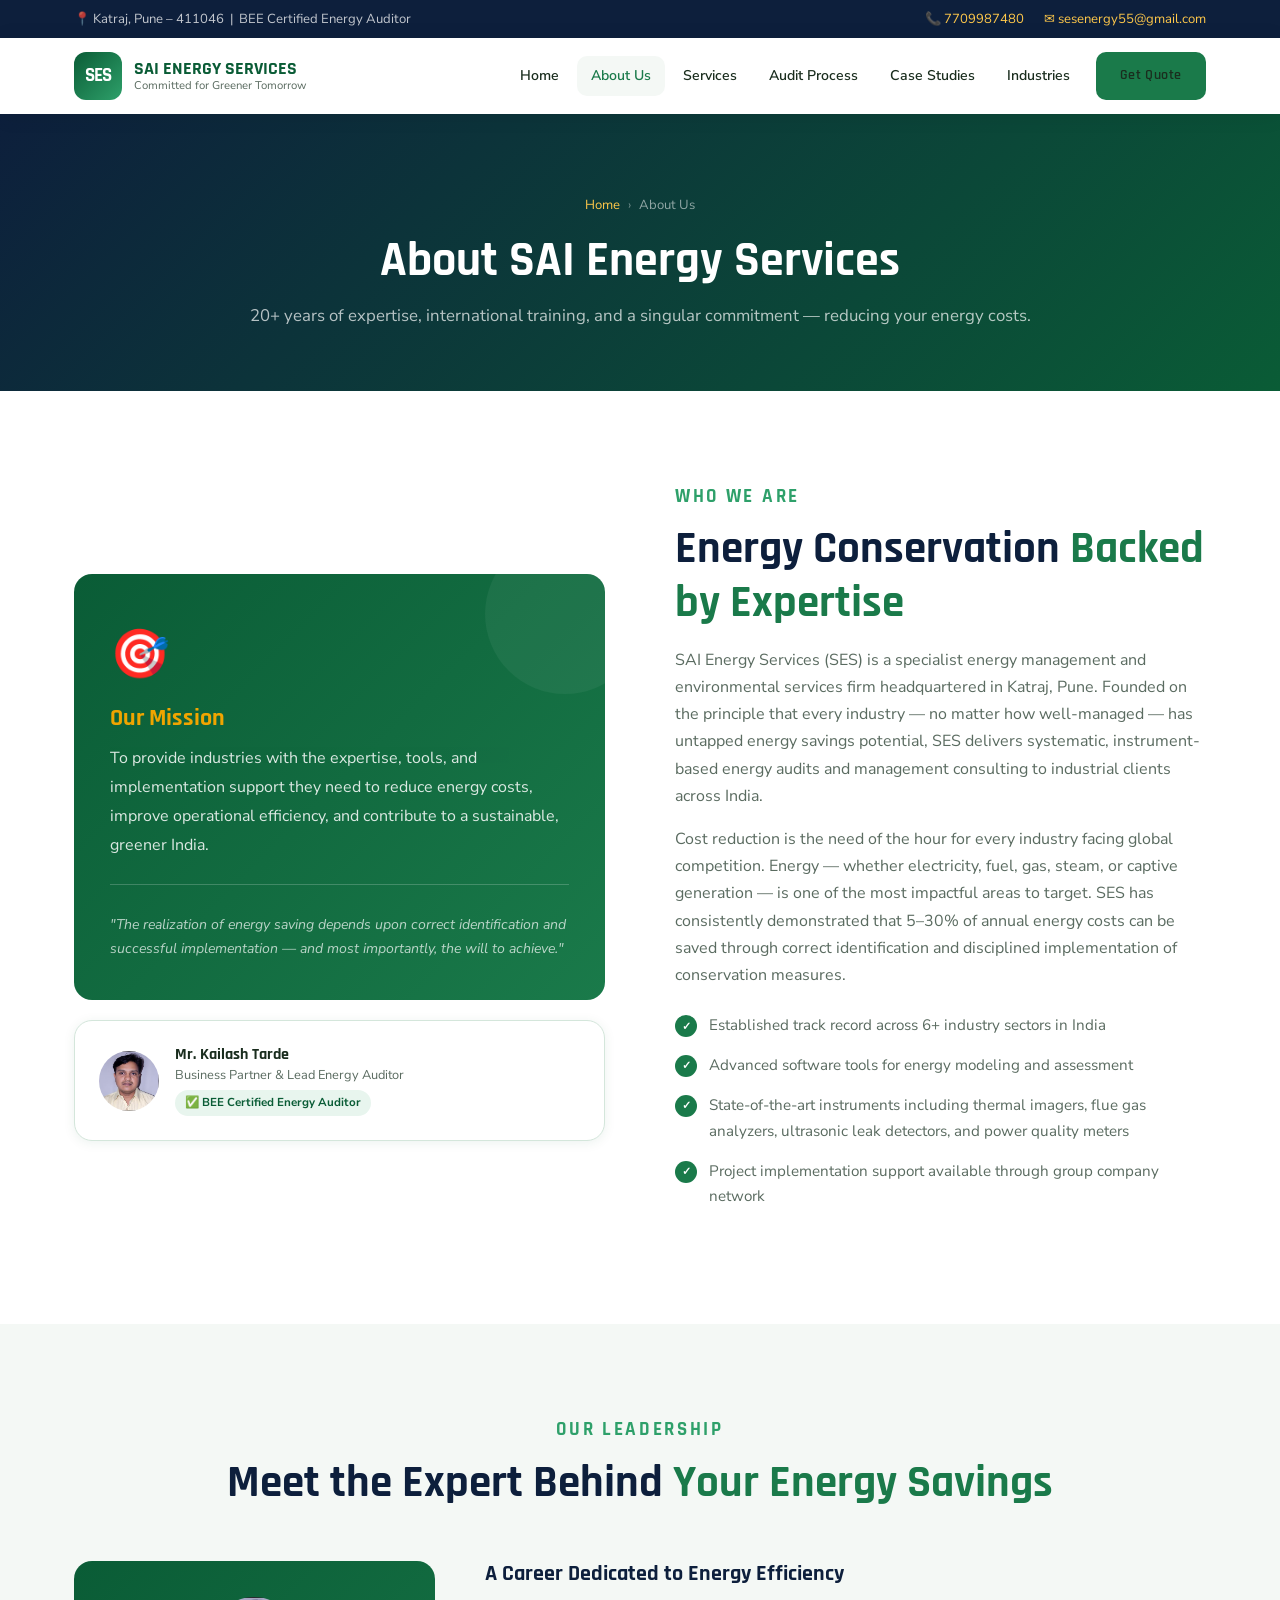
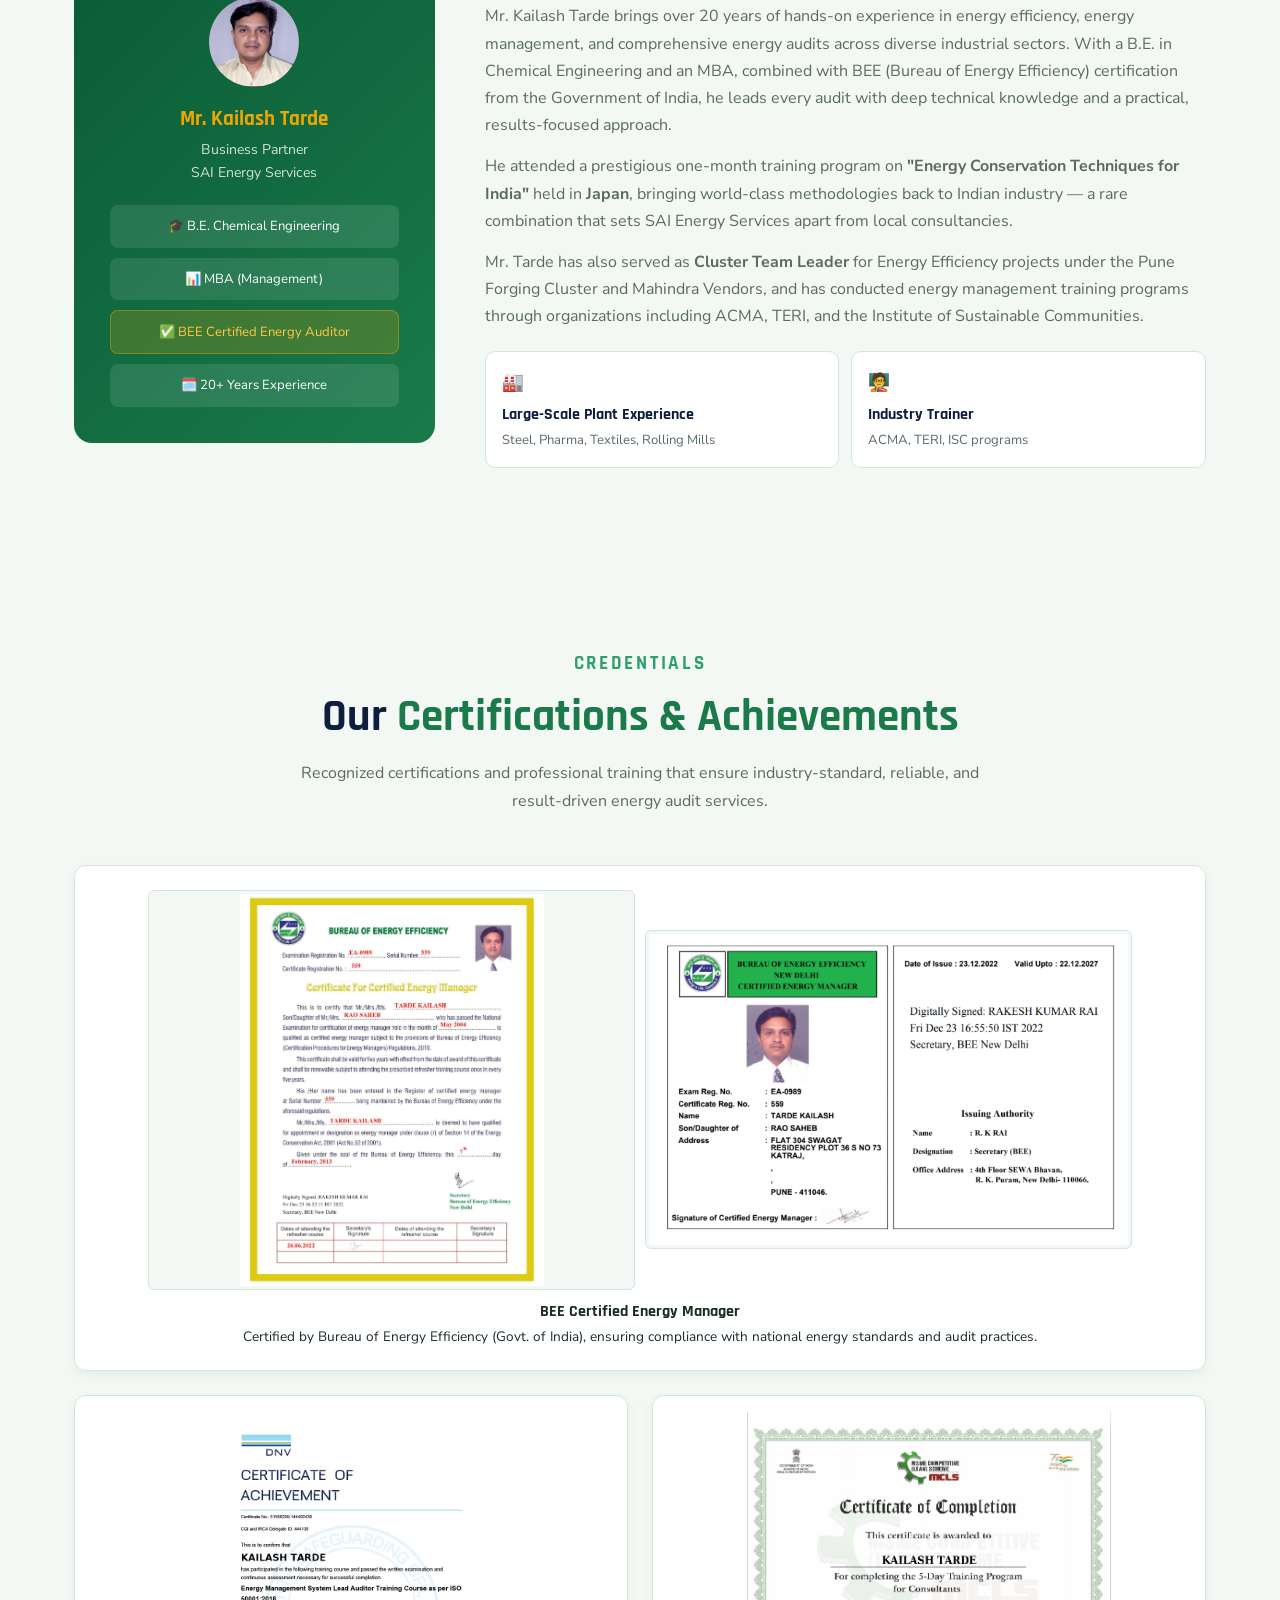
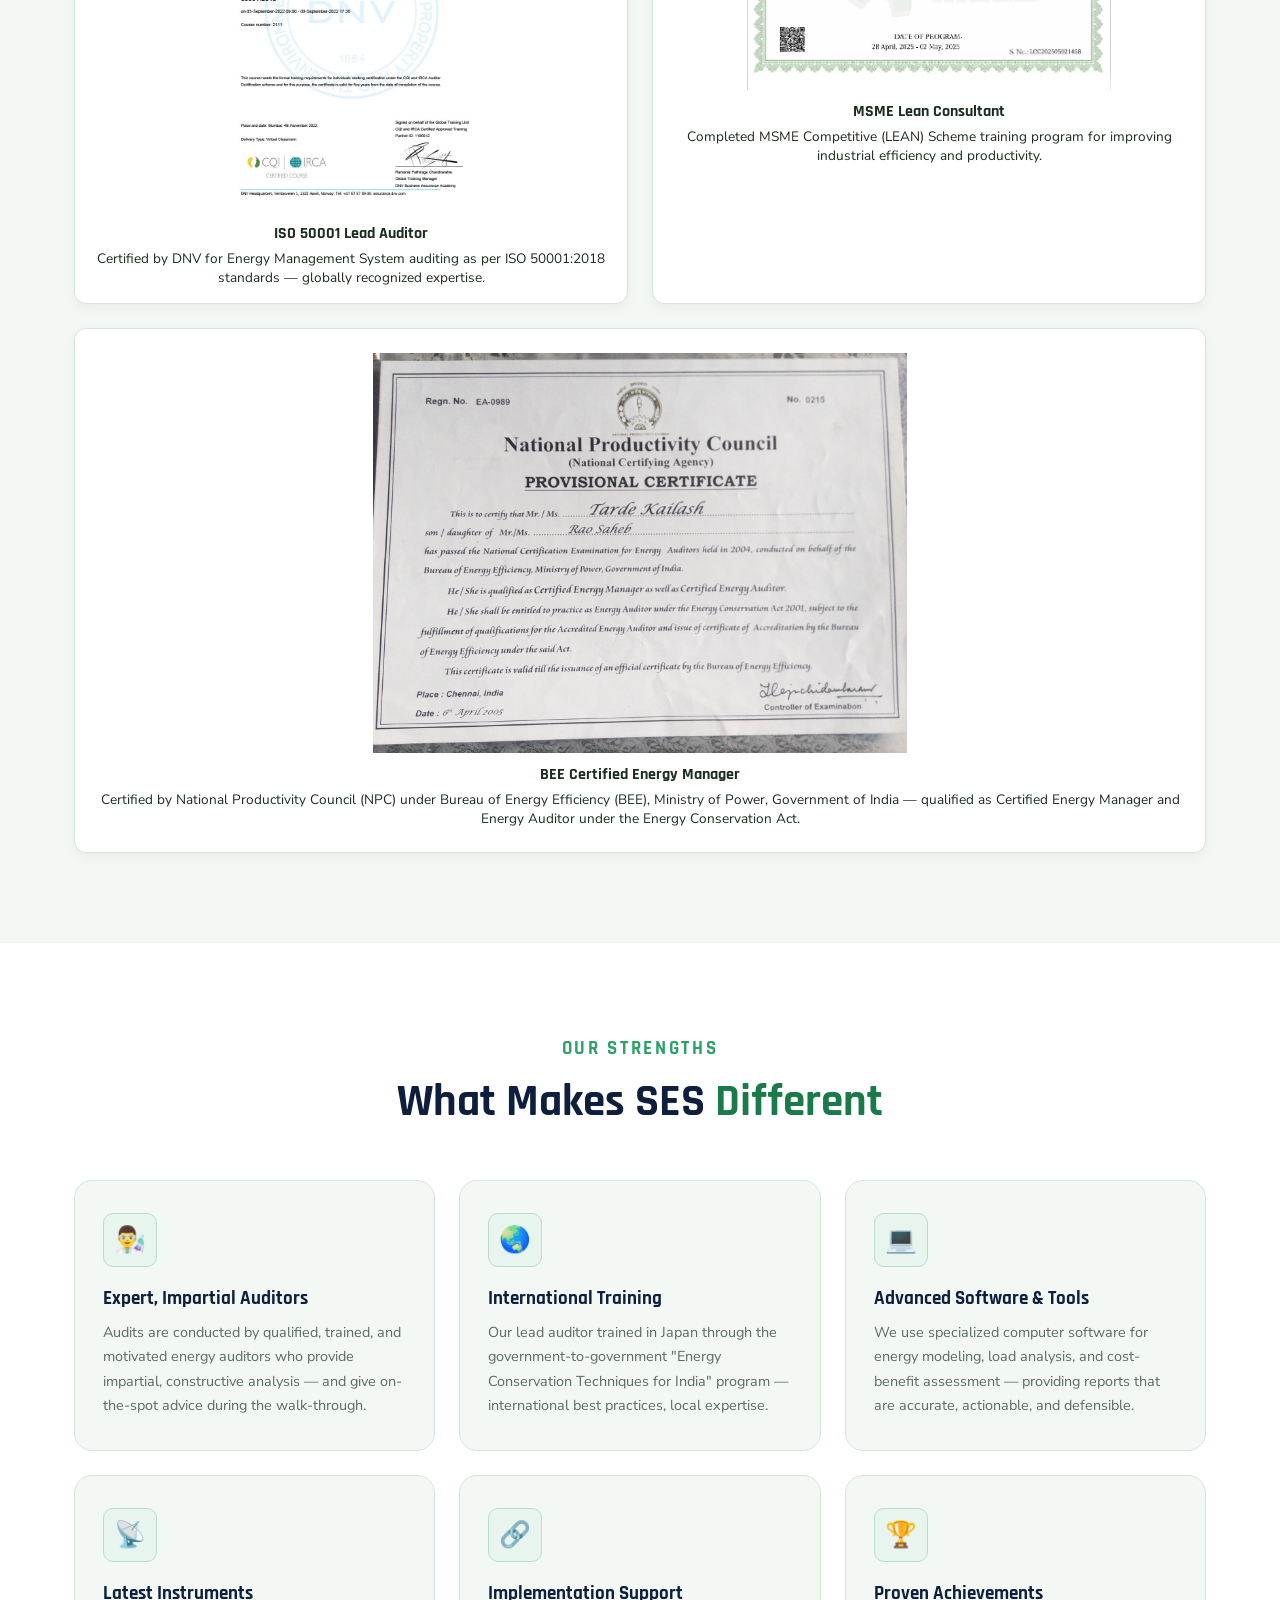
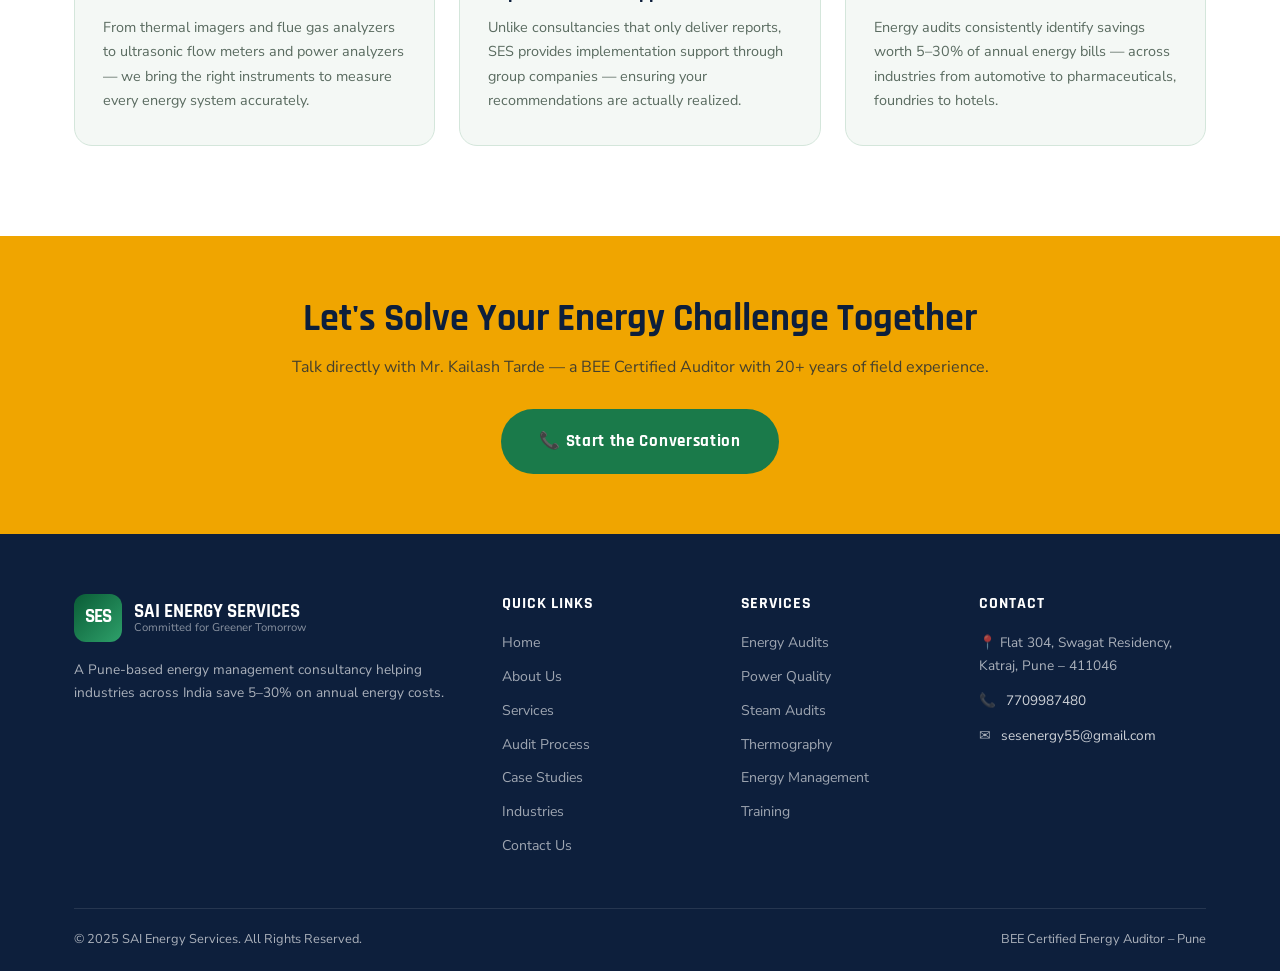
==== commit 141fe0a0: "2nd commit - changed pages, audit form remaining" ====
--- a/about.html
+++ b/about.html
@@ -8,7 +8,7 @@
     </title>
     <meta
       name="description"
-      content="Learn about SAI Energy Services — led by BEE Certified Energy Auditor Mr. Kailash Tarde with 18+ years of experience. Expert energy audits for industries in Pune and across India."
+      content="Learn about SAI Energy Services — led by BEE Certified Energy Auditor Mr. Kailash Tarde with 20+ years of experience. Expert energy audits for industries in Pune and across India."
     />
     <link rel="stylesheet" href="css/style.css" />
   </head>
@@ -55,7 +55,7 @@
         </div>
         <h1>About SAI Energy Services</h1>
         <p>
-          18+ years of expertise, international training, and a singular
+        20+ years of expertise, international training, and a singular
           commitment — reducing your energy costs.
         </p>
       </div>
@@ -245,7 +245,7 @@
                   font-size: 0.82rem;
                 "
               >
-                🗓️ 18+ Years Experience
+                🗓️ 20+ Years Experience
               </div>
             </div>
           </div>
@@ -256,7 +256,7 @@
               A Career Dedicated to Energy Efficiency
             </h3>
             <p style="color: var(--text-muted); margin-bottom: 14px">
-              Mr. Kailash Tarde brings over 18 years of hands-on experience in
+              Mr. Kailash Tarde brings over 20 years of hands-on experience in
               energy efficiency, energy management, and comprehensive energy
               audits across diverse industrial sectors. With a B.E. in Chemical
               Engineering and an MBA, combined with BEE (Bureau of Energy
@@ -526,7 +526,7 @@
         </h2>
         <p style="color: var(--navy); opacity: 0.75; margin-bottom: 28px">
           Talk directly with Mr. Kailash Tarde — a BEE Certified Auditor with
-          18+ years of field experience.
+        20+ years of field experience.
         </p>
         <a
           href="contact.html"
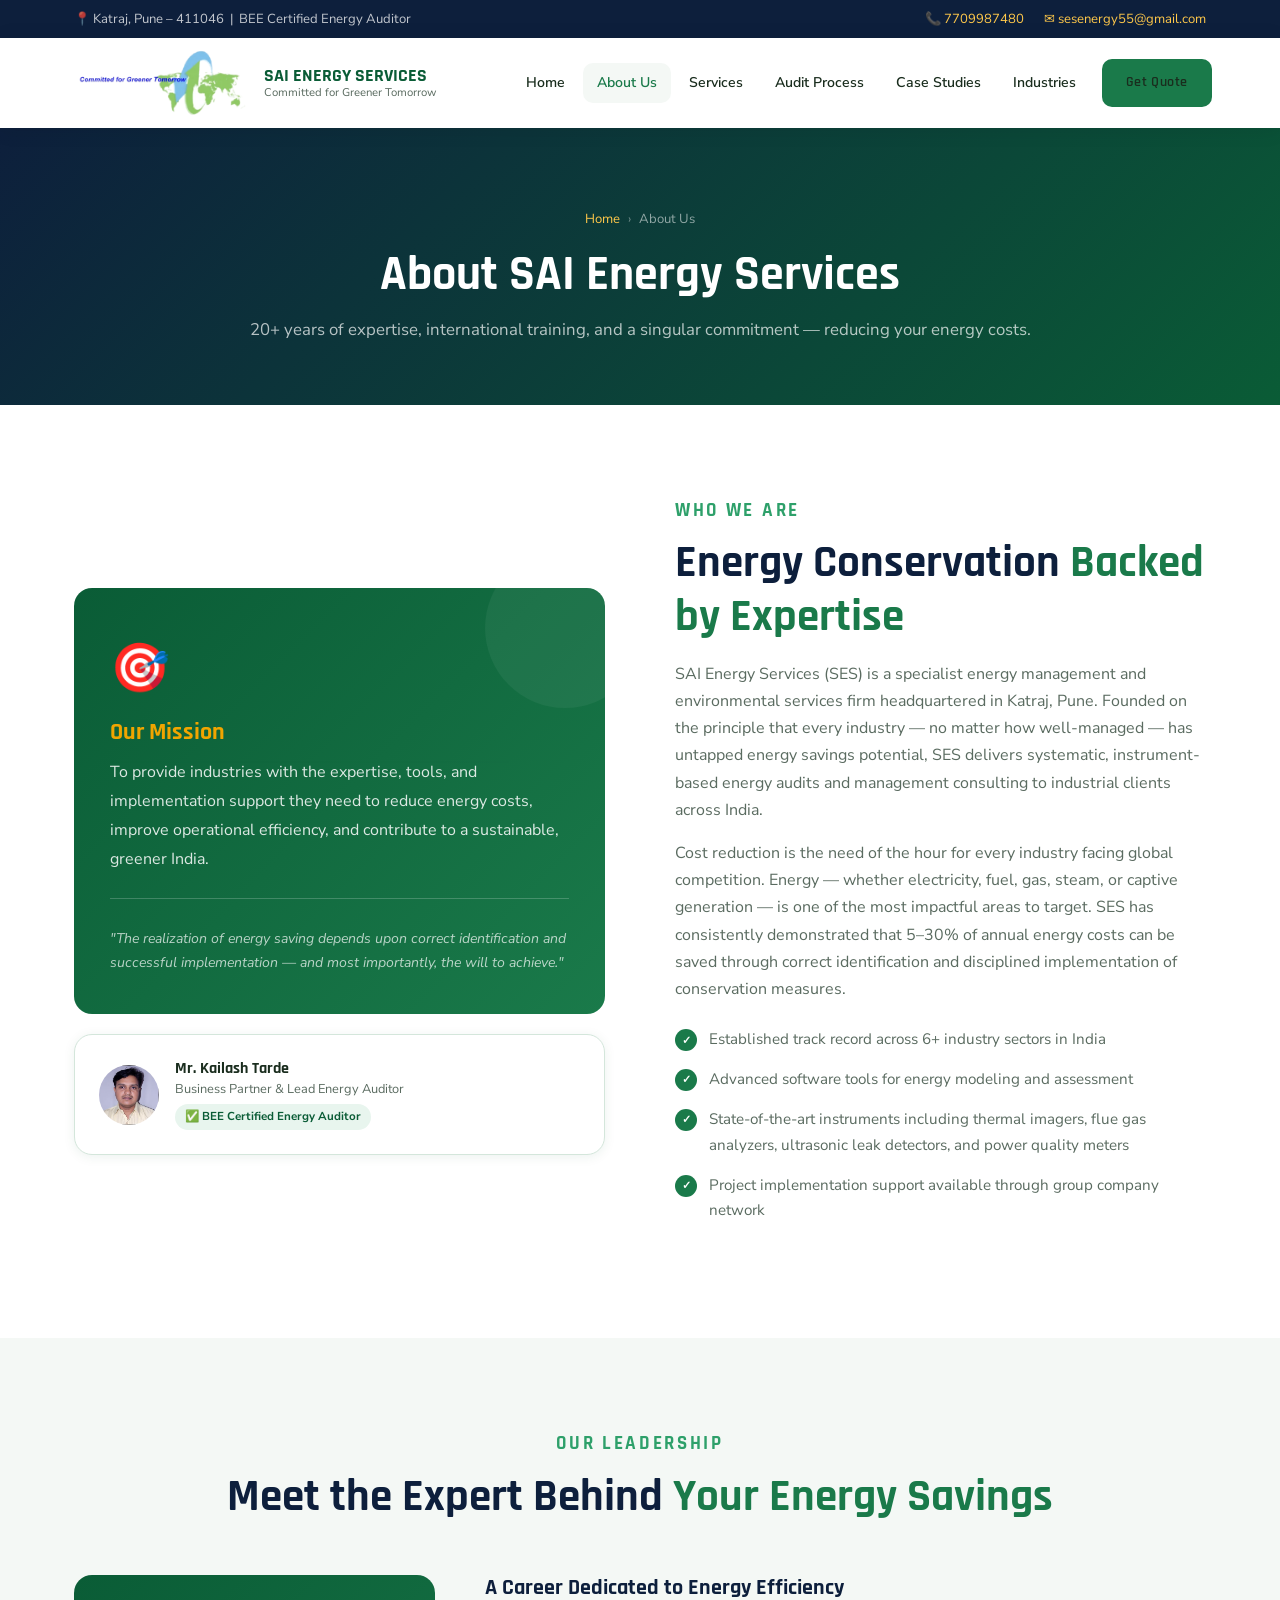
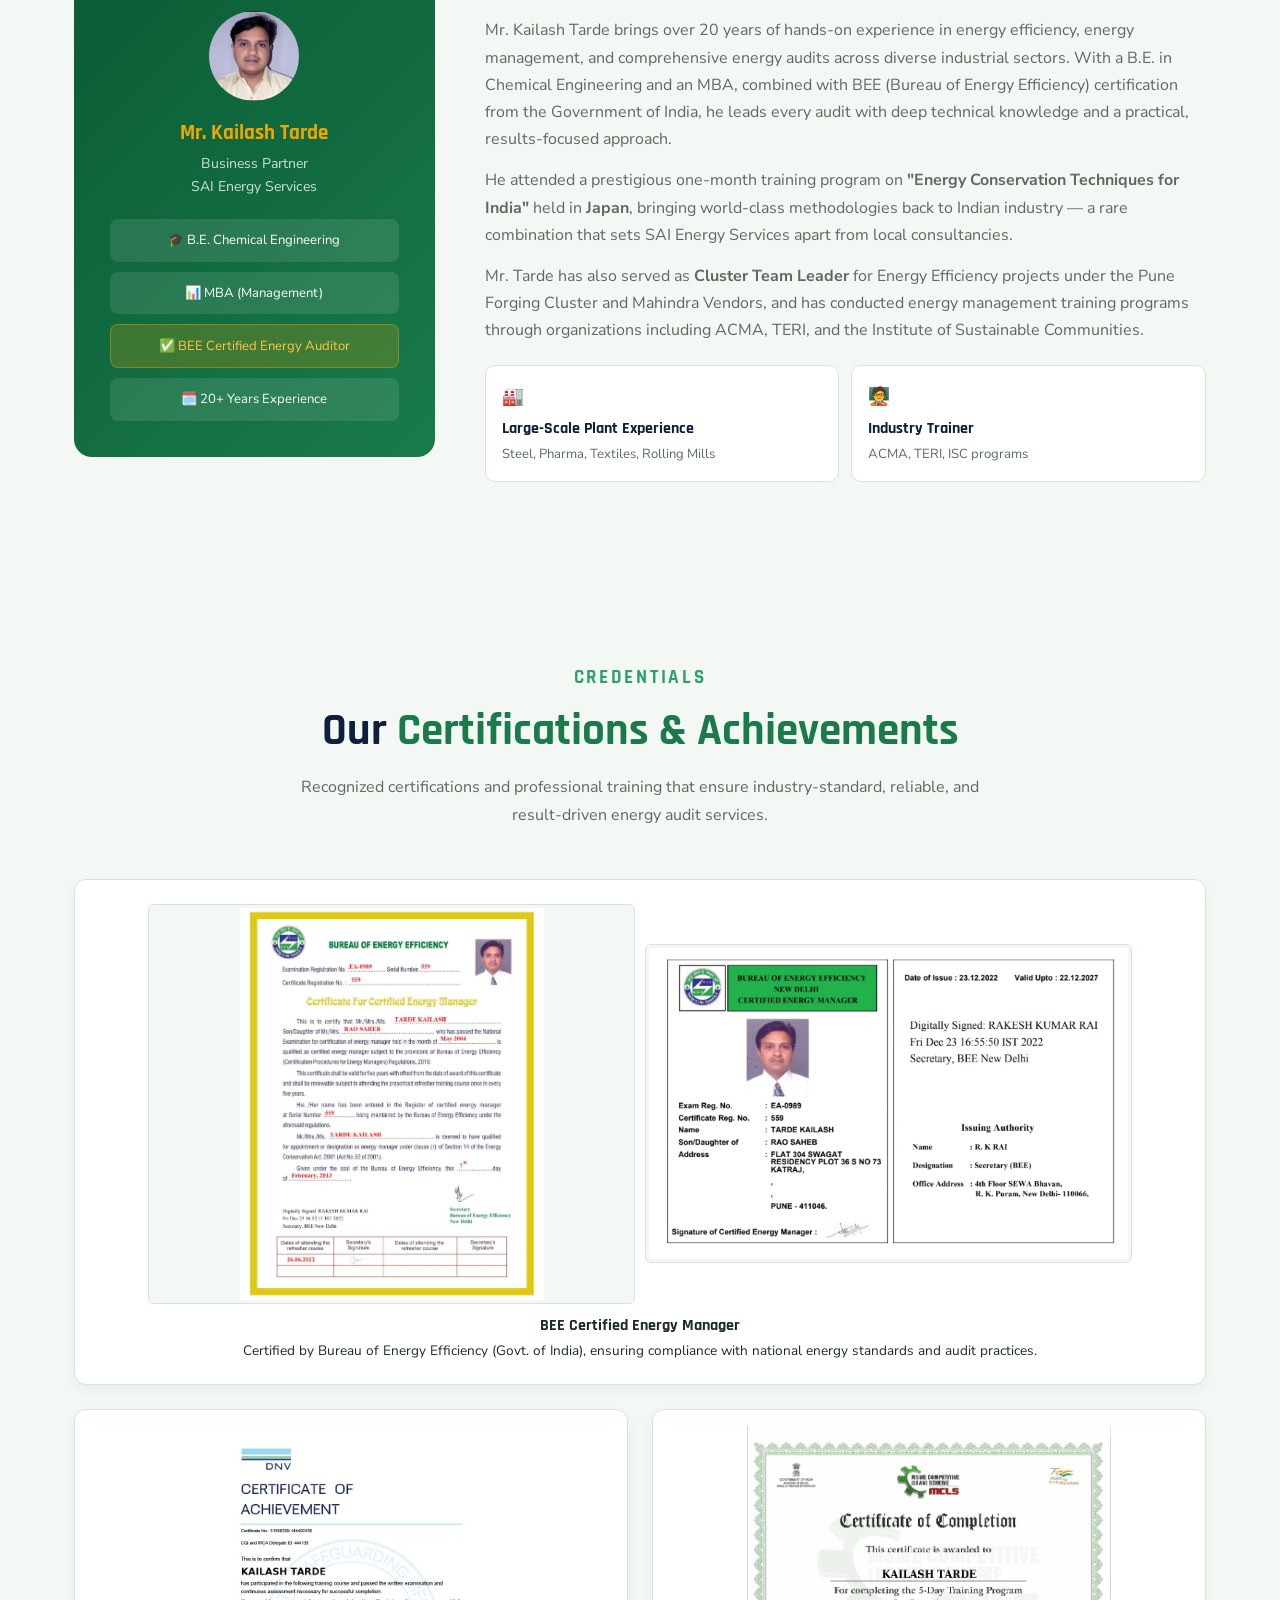
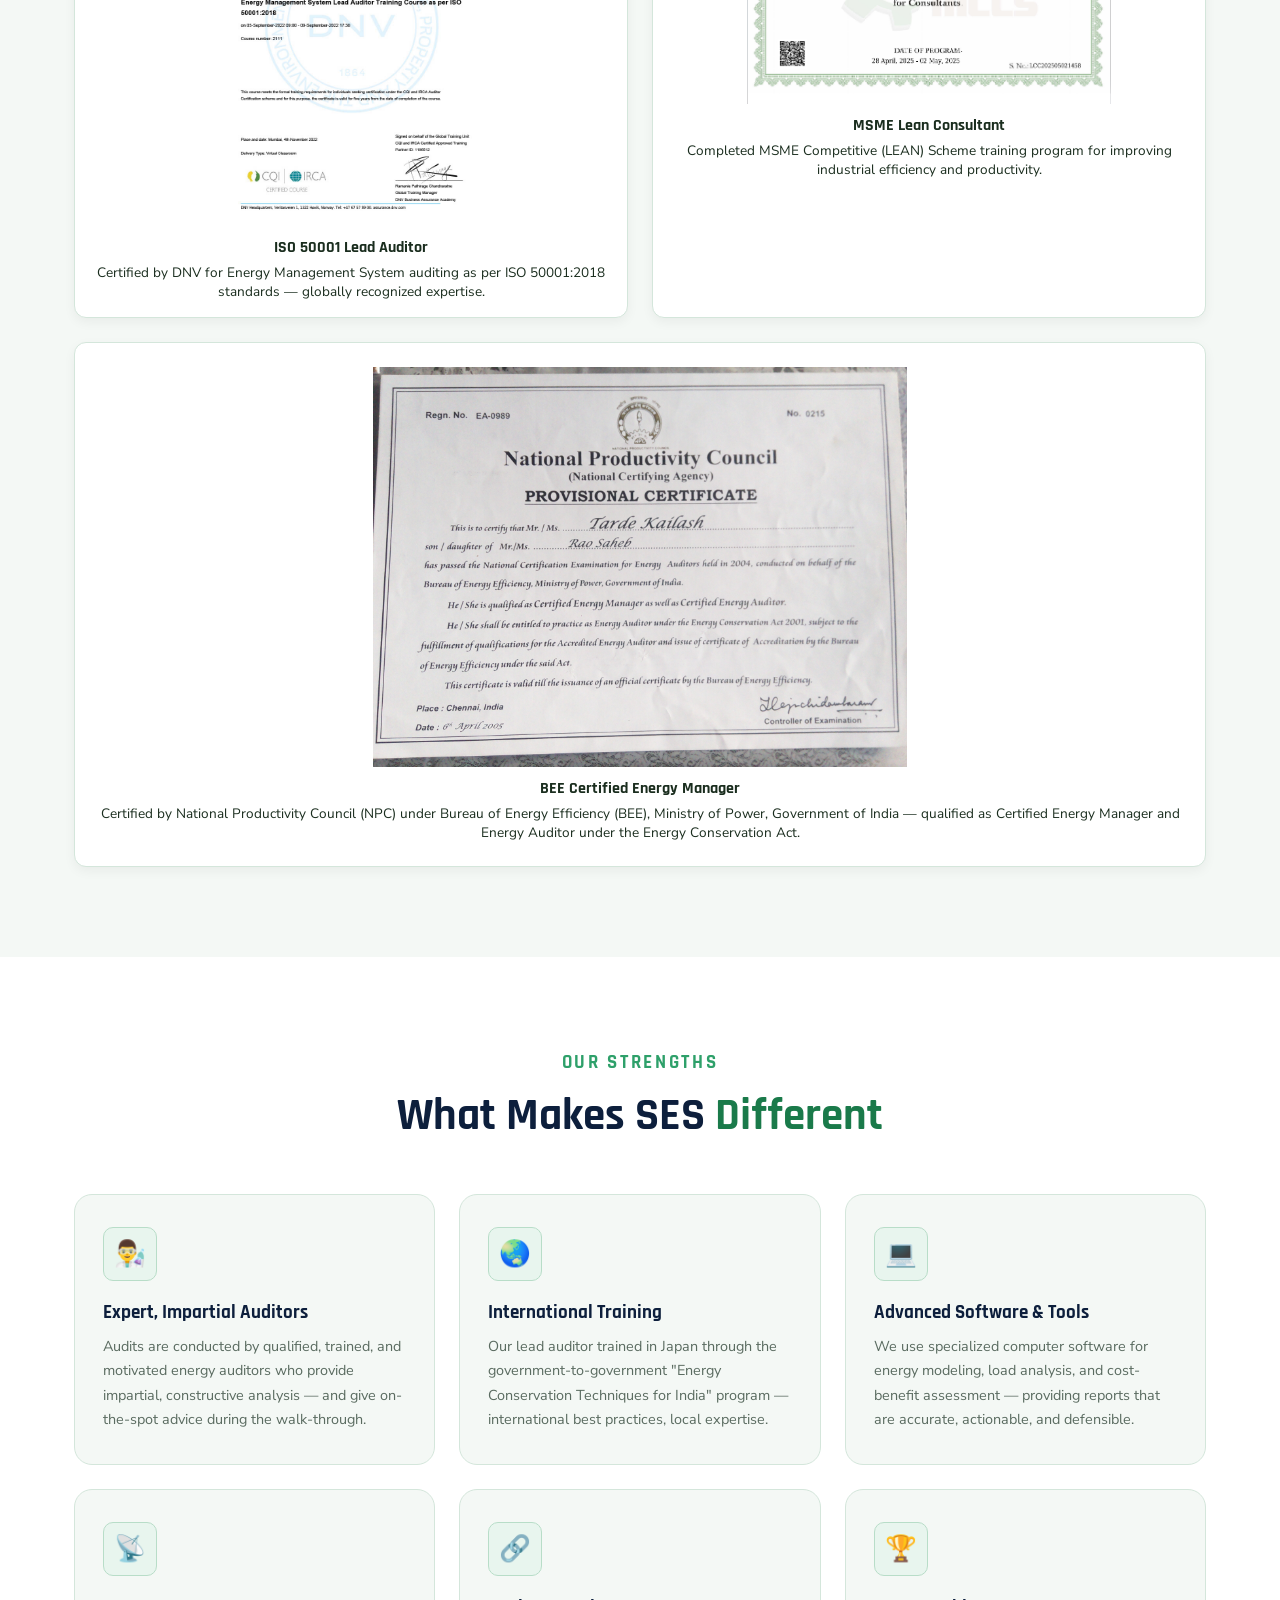
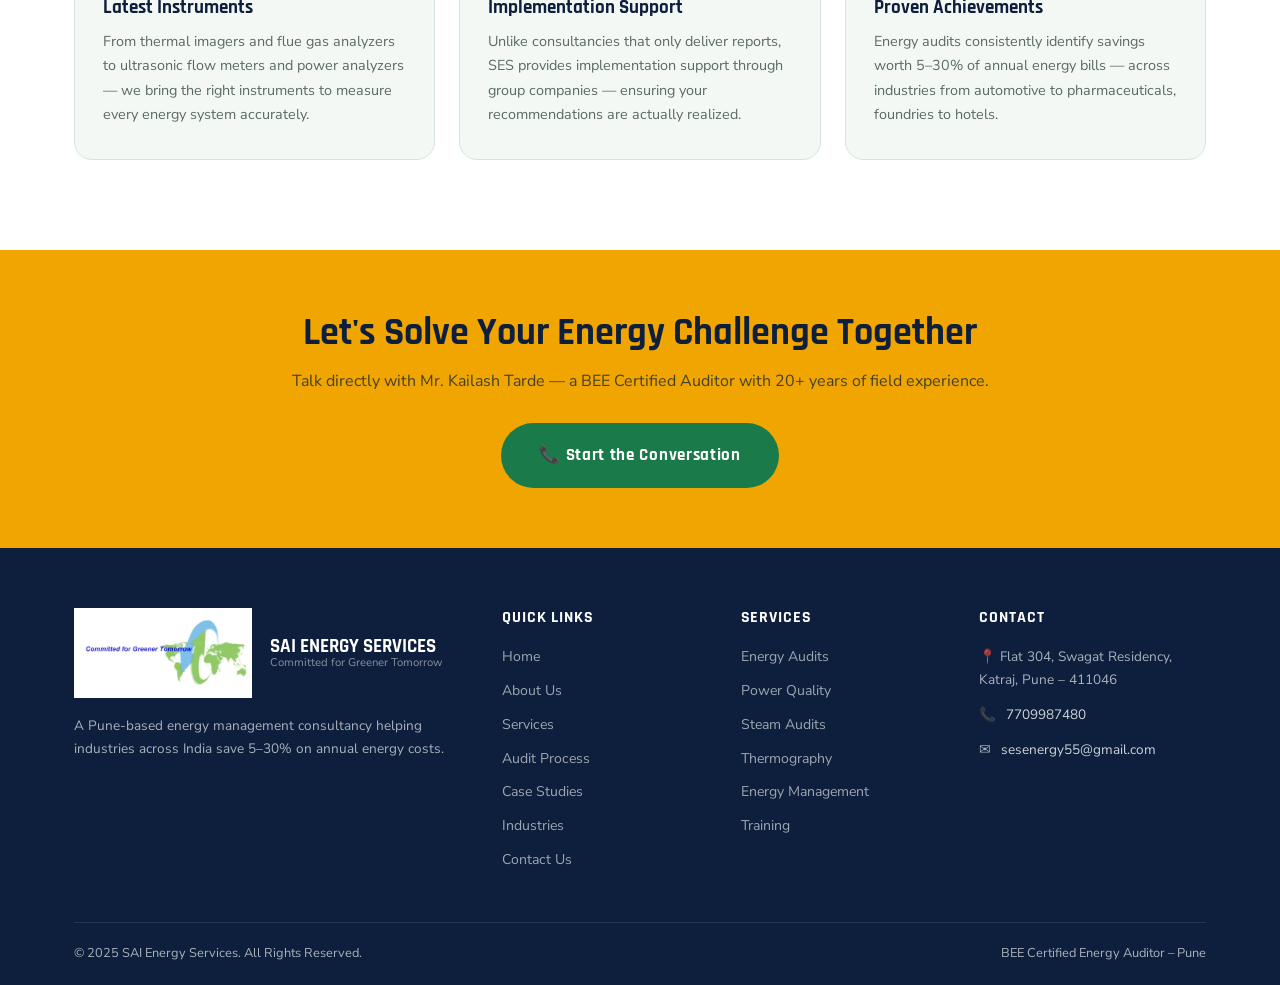
==== commit 11ff2f7d: "added logo" ====
--- a/about.html
+++ b/about.html
@@ -29,7 +29,9 @@
     <nav class="navbar">
       <div class="container">
         <a href="index.html" class="logo">
-          <div class="logo-icon">SES</div>
+          <div class="logo-icon">
+            <img src="images/logo.png" alt="SAI Energy Services Logo" />
+          </div>
           <div class="logo-text">
             <div class="logo-name">SAI ENERGY SERVICES</div>
             <div class="logo-tagline">Committed for Greener Tomorrow</div>
@@ -542,7 +544,9 @@
         <div class="footer-grid">
           <div class="footer-brand">
             <div class="logo">
-              <div class="logo-icon">SES</div>
+              <div class="logo-icon">
+            <img src="images/logo.png" alt="SAI Energy Services Logo" />
+          </div>
               <div class="logo-text">
                 <div class="logo-name">SAI ENERGY SERVICES</div>
                 <div class="logo-tagline">Committed for Greener Tomorrow</div>
--- a/css/style.css
+++ b/css/style.css
@@ -180,36 +180,30 @@
 /* ── NAVBAR ── */
 .navbar {
   background: var(--white);
-  box-shadow: 0 2px 20px rgba(0, 0, 0, 0.08);
+  box-shadow: 0 2px 20px rgba(0, 0, 0, 0.9);
   position: sticky;
   top: 0;
   z-index: 1000;
 }
 .navbar .container {
   display: flex;
+  max-height: 90px;
   align-items: center;
   justify-content: space-between;
-  padding-top: 14px;
-  padding-bottom: 14px;
+  padding: 0px 18px;
 }
 .logo {
   display: flex;
   align-items: center;
-  gap: 12px;
+  gap: 18px;
 }
 .logo-icon {
-  width: 48px;
-  height: 48px;
-  background: linear-gradient(135deg, var(--green-dark), var(--green-light));
-  border-radius: 12px;
+  width: 178px;
+  height: 90px;
+  background: #ffffff;
   display: flex;
   align-items: center;
   justify-content: center;
-  font-family: "Rajdhani", sans-serif;
-  font-weight: 700;
-  font-size: 1.2rem;
-  color: var(--white);
-  letter-spacing: -1px;
 }
 .logo-text {
   line-height: 1.1;
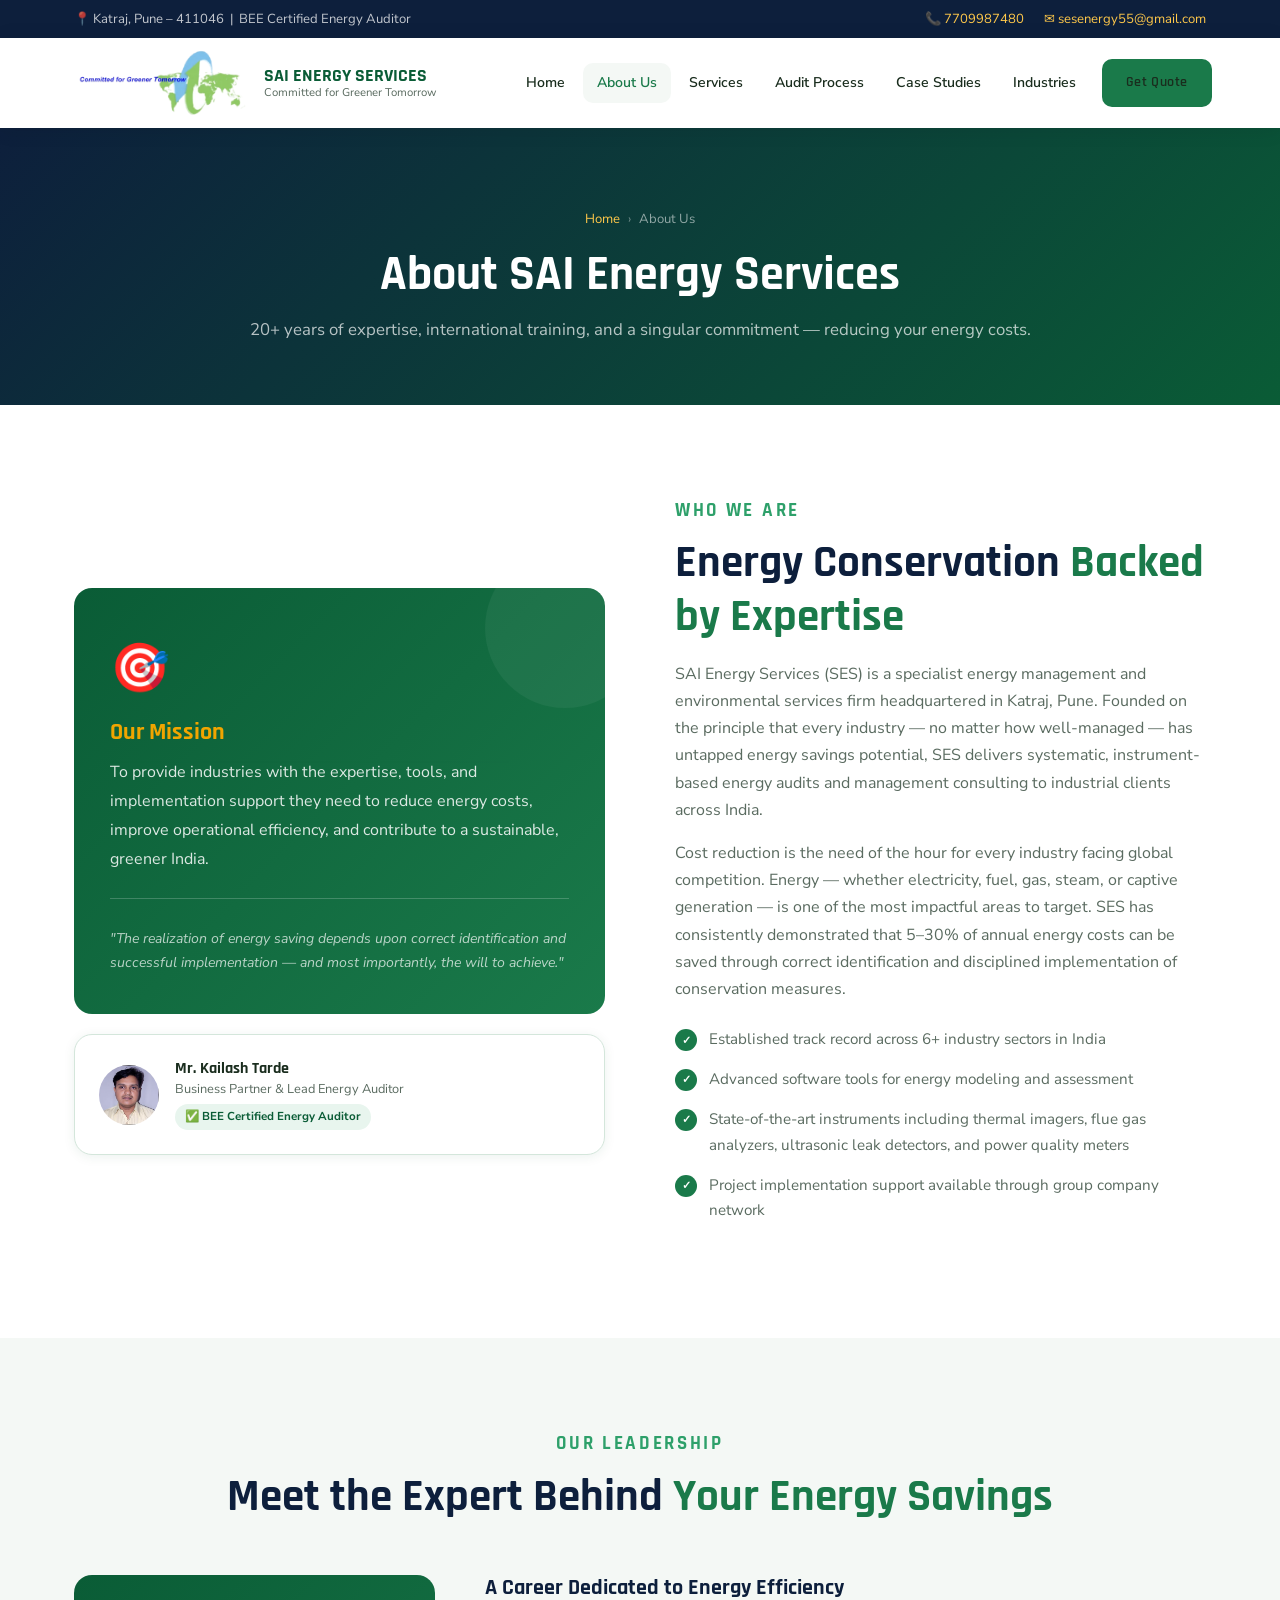
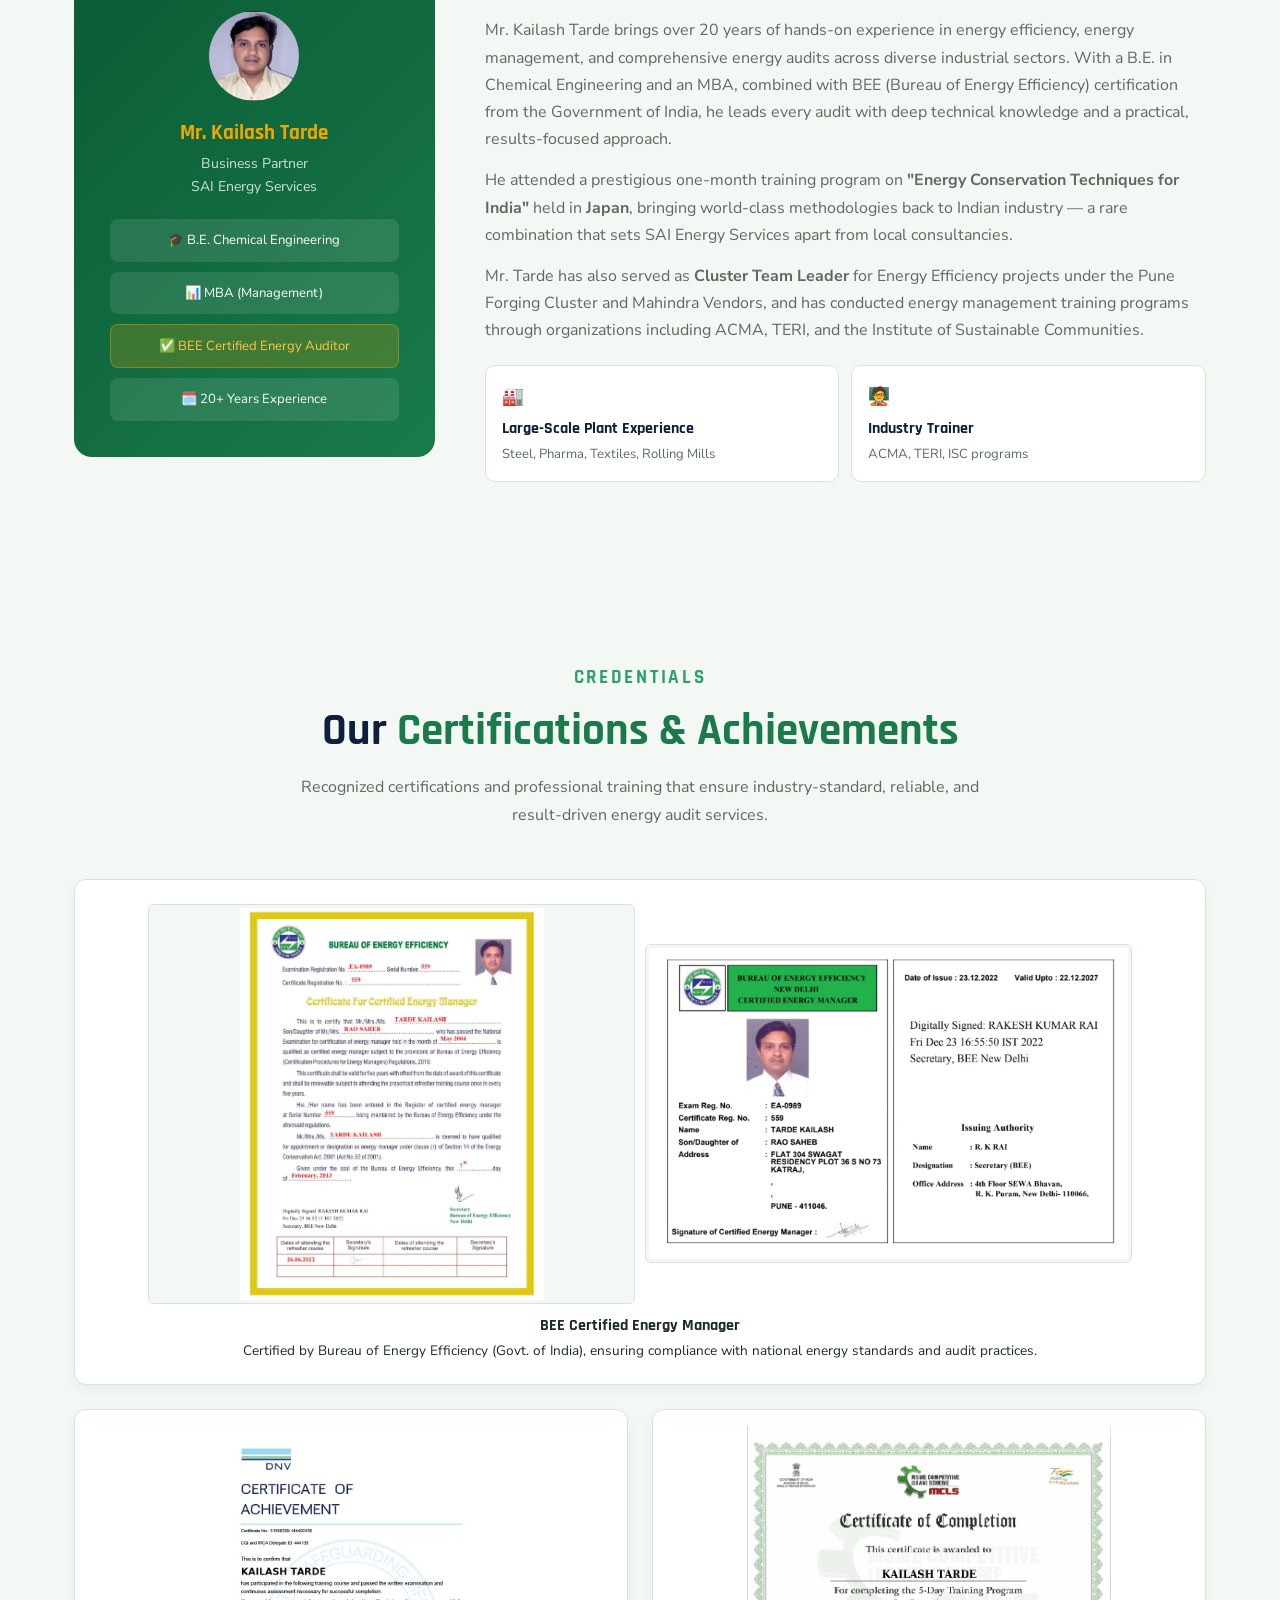
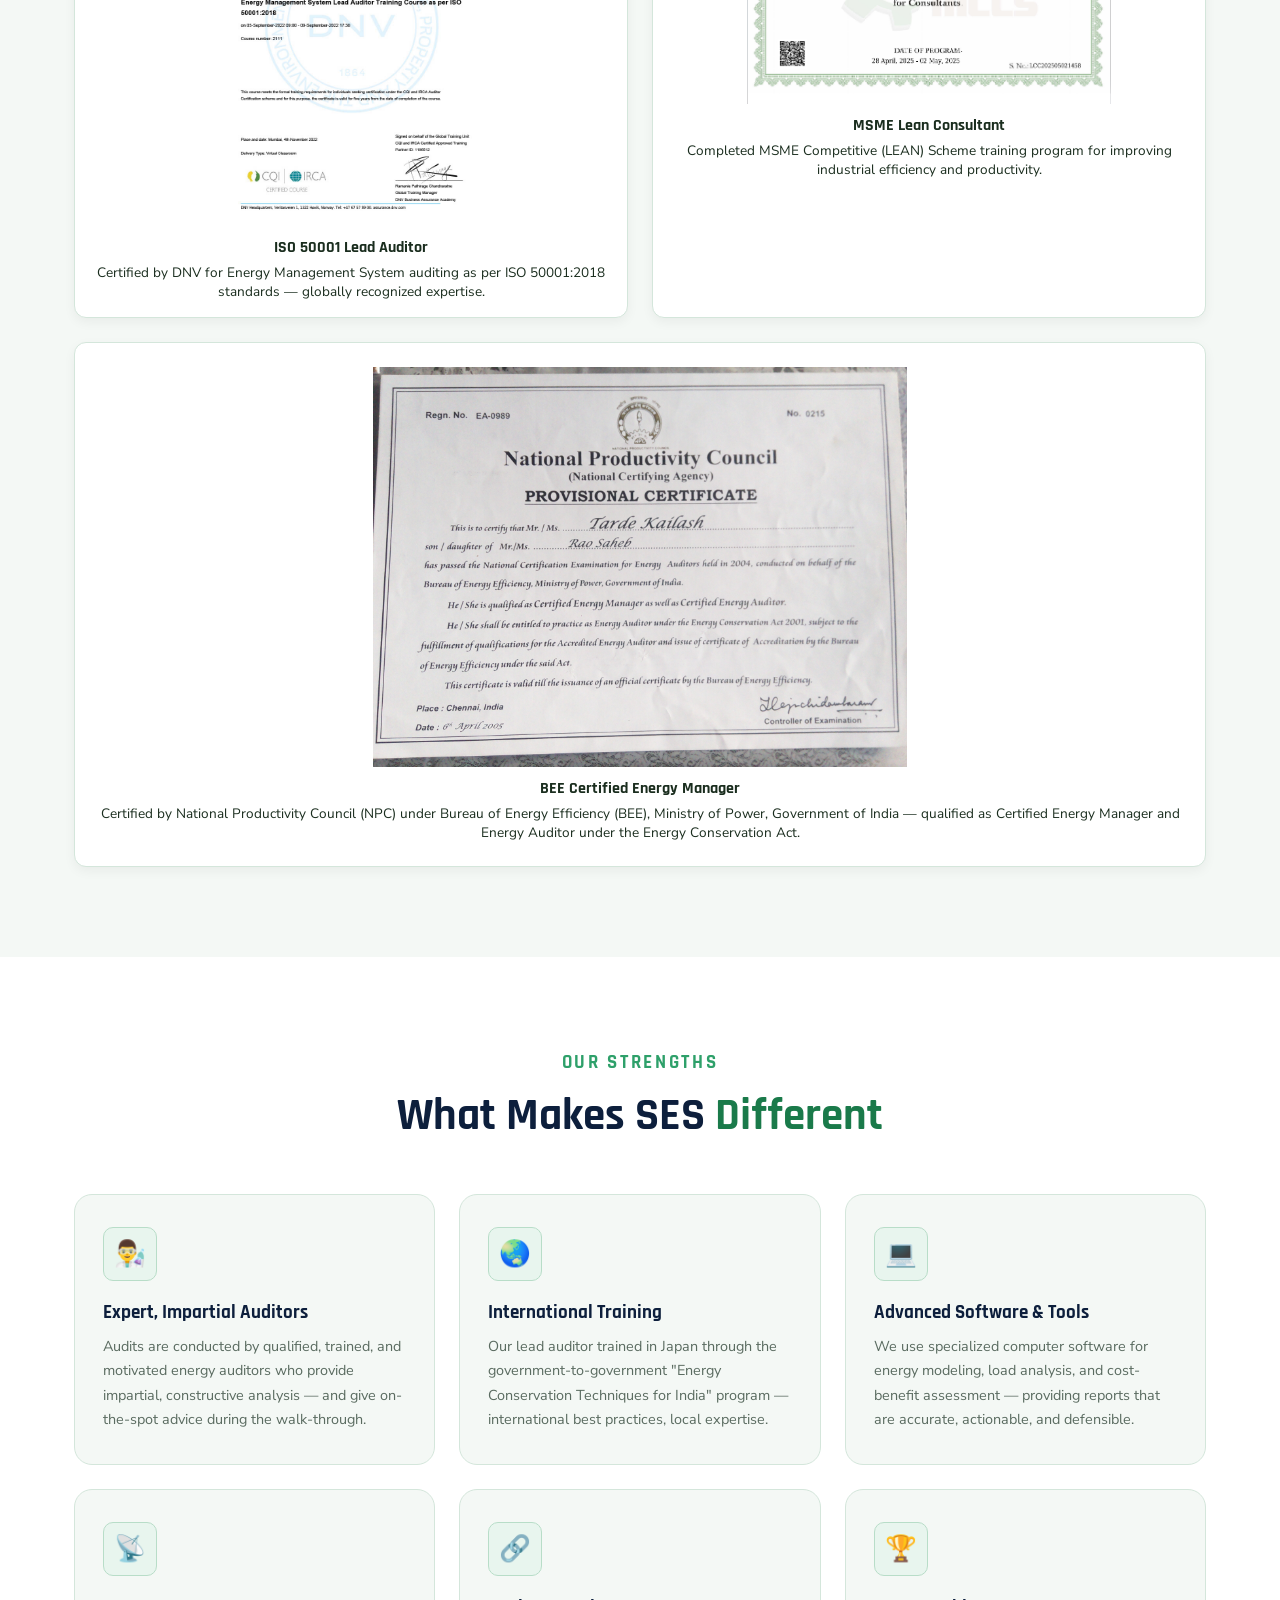
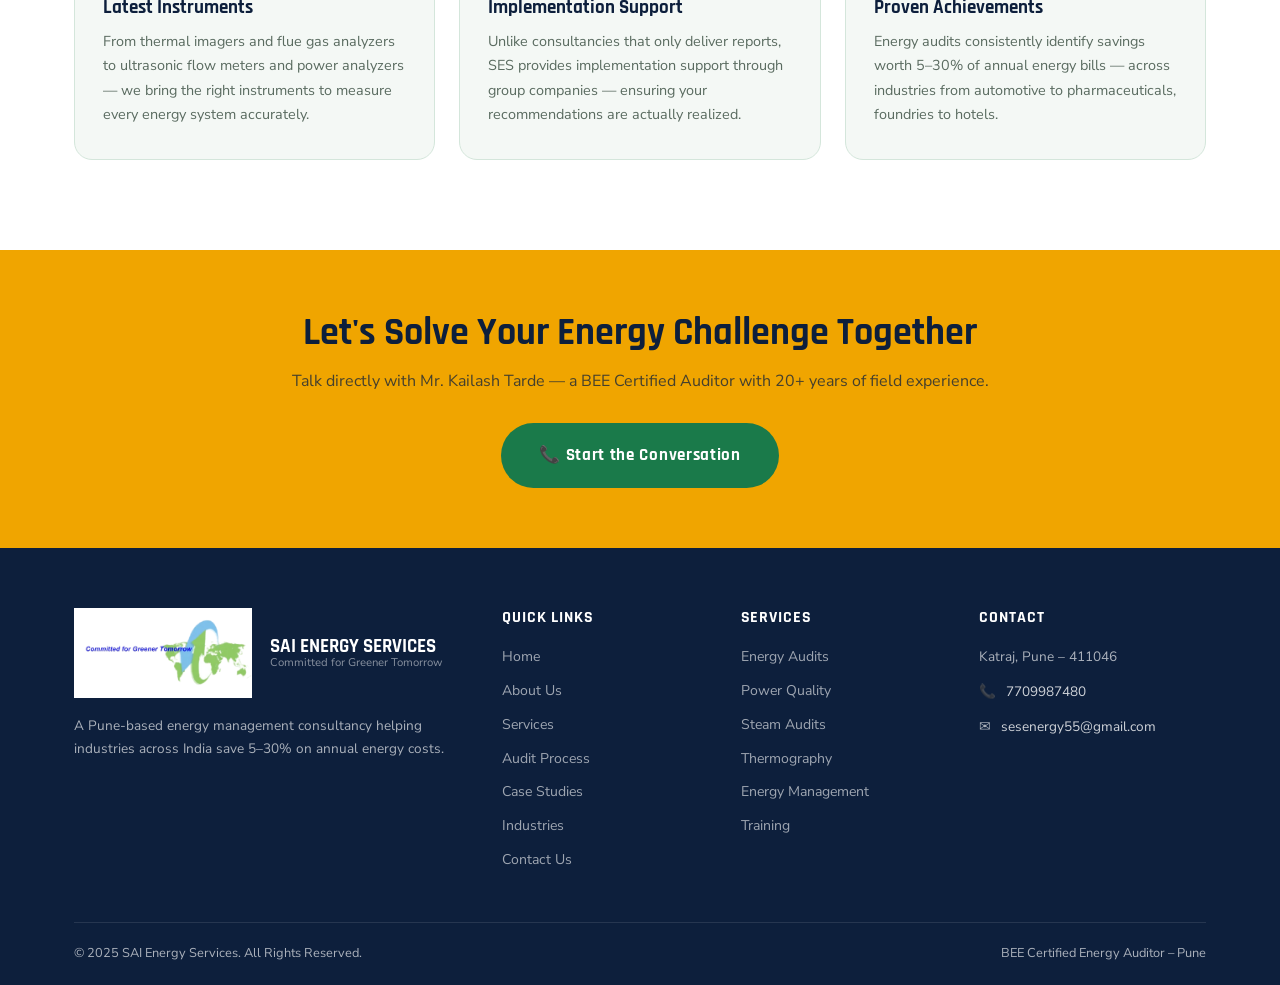
==== commit 56e8a415: "edited footer address" ====
--- a/about.html
+++ b/about.html
@@ -582,7 +582,7 @@
           <div class="footer-col">
             <h4>Contact</h4>
             <div class="footer-contact-item">
-              📍 Flat 304, Swagat Residency, Katraj, Pune – 411046
+              Katraj, Pune – 411046
             </div>
             <div class="footer-contact-item">
               📞 <a href="tel:7709987480">7709987480</a>
--- a/css/style.css
+++ b/css/style.css
@@ -1374,14 +1374,14 @@
   padding: 25px;
   border-radius: 12px;
   background: #f5f9ff;
-  border-left: 4px solid #0a66c2;
+  border-left: 4px solid #0a3b6c;
   text-align: center;
   box-shadow: 0 8px 20px rgba(0, 0, 0, 0.06);
 }
 
 .audit-cta-box h3 {
   margin-bottom: 10px;
-  color: #0a66c2;
+  color: #0a3b6c;
 }
 
 .audit-cta-box p {
